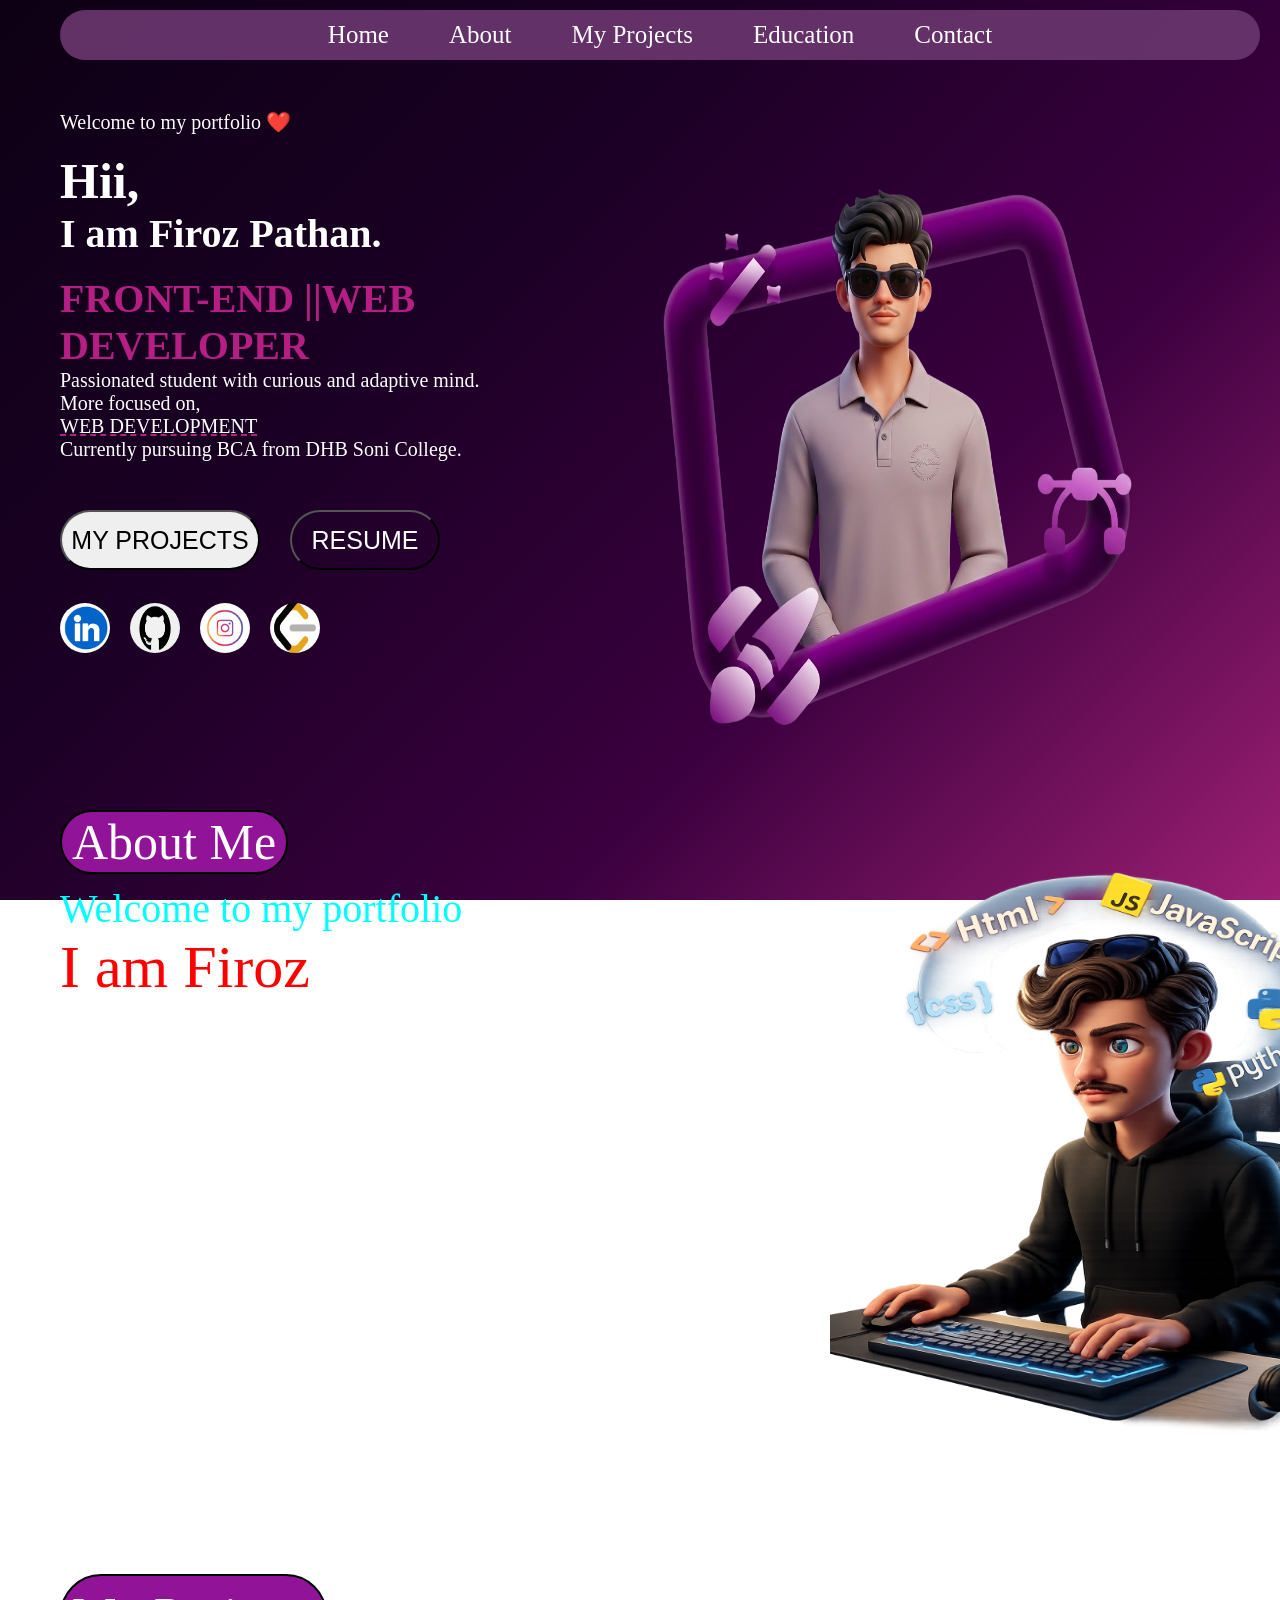
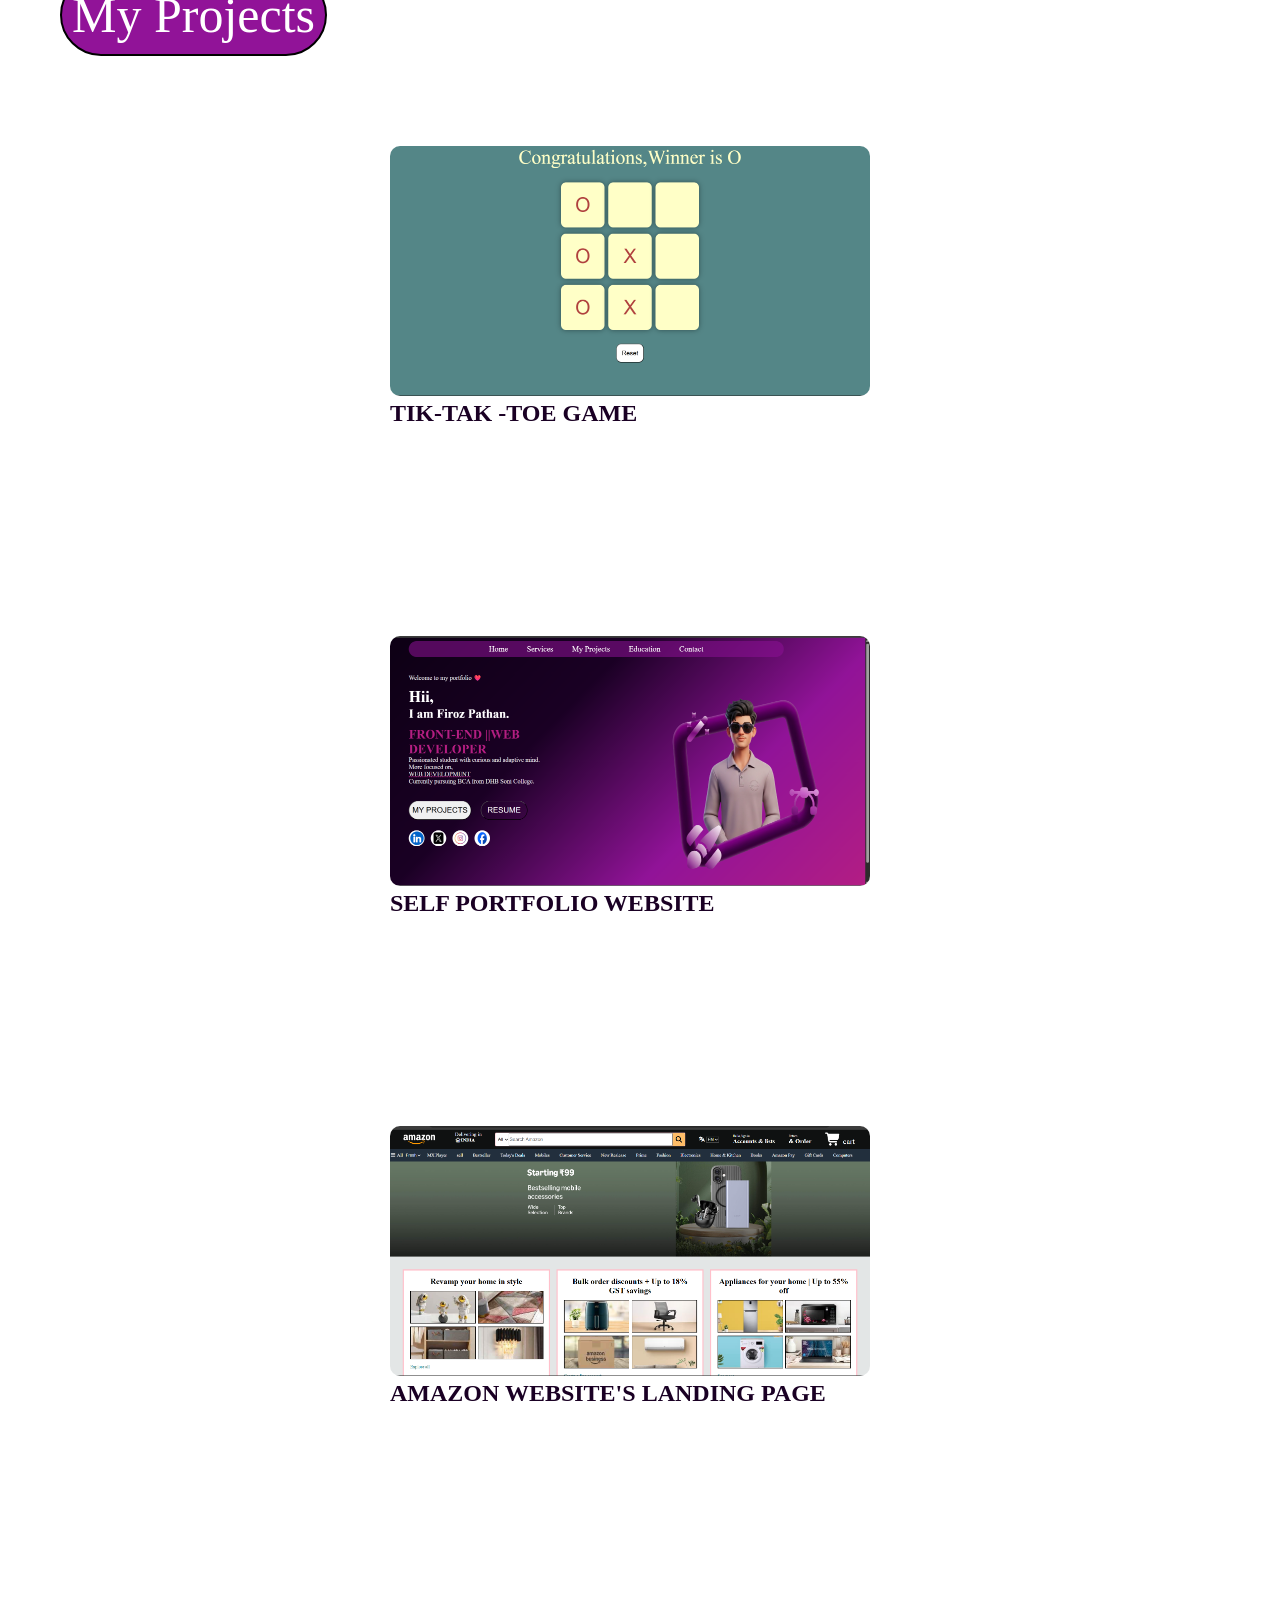
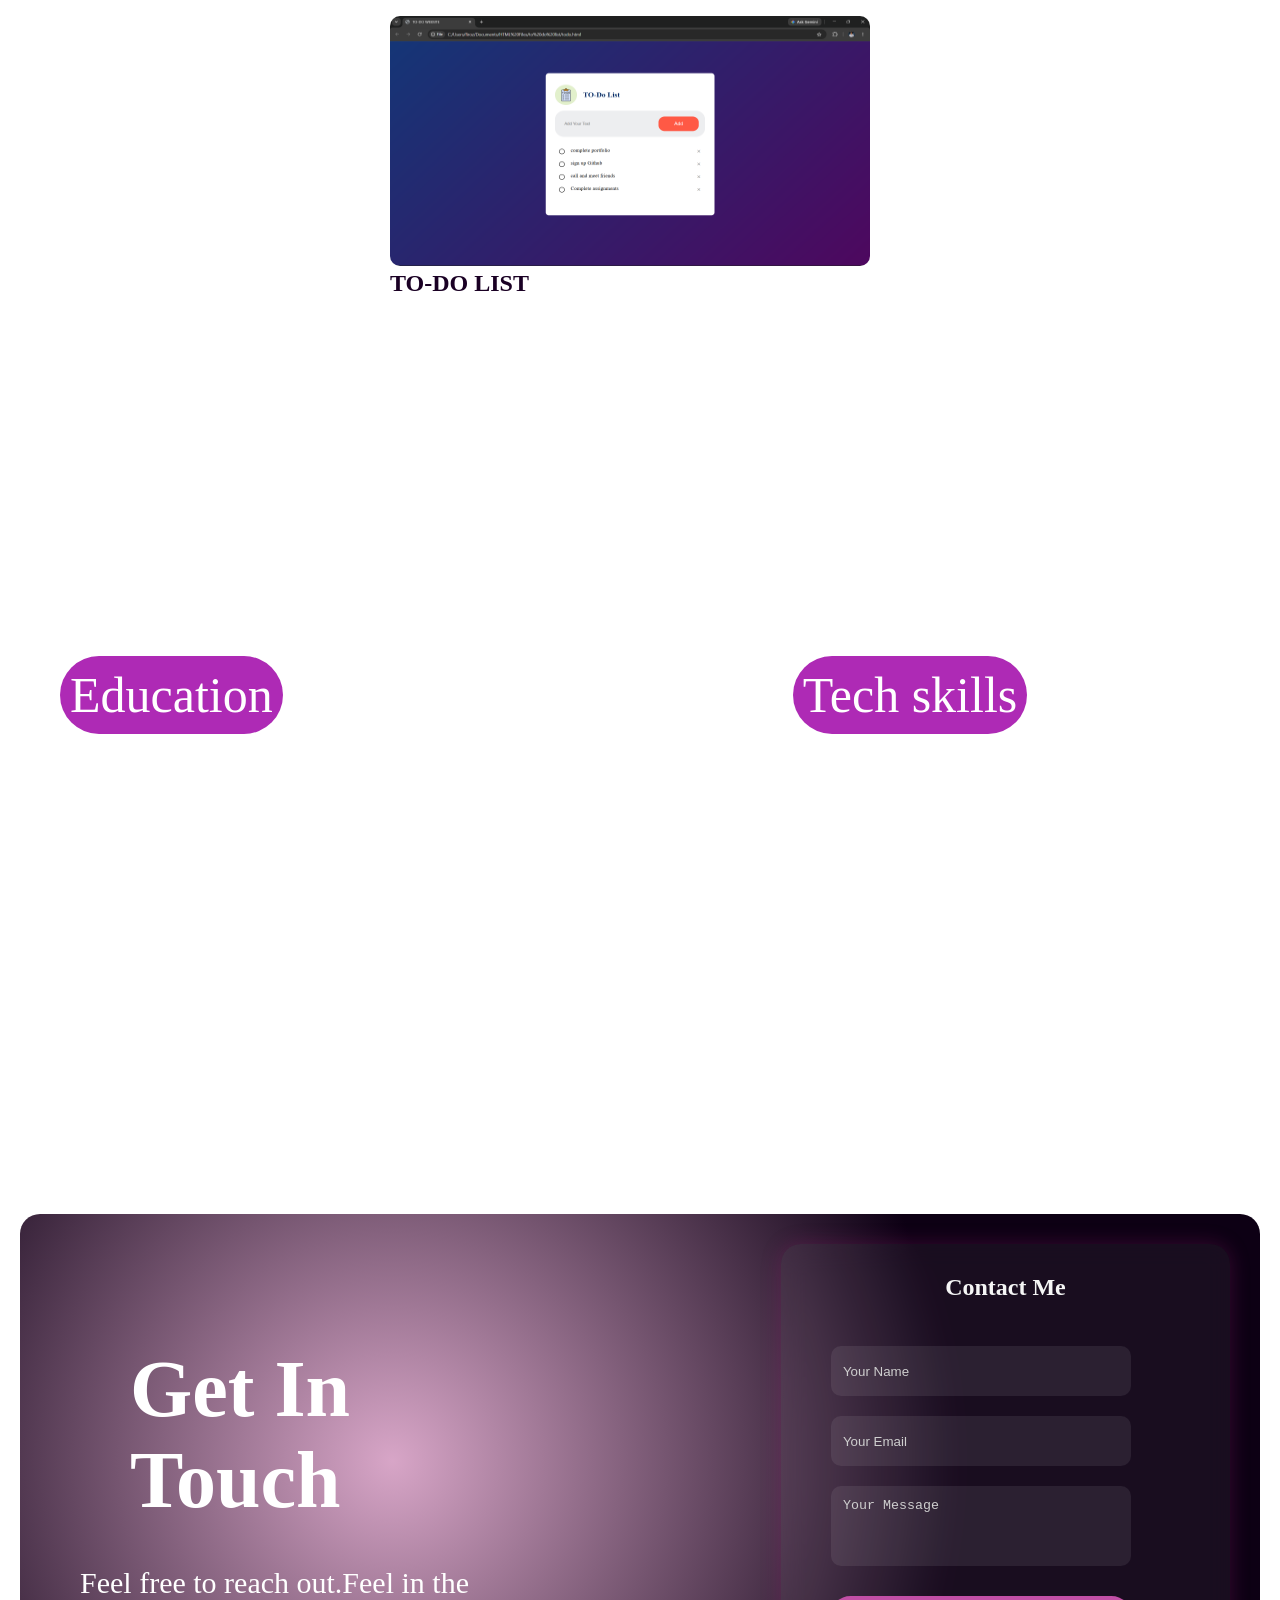
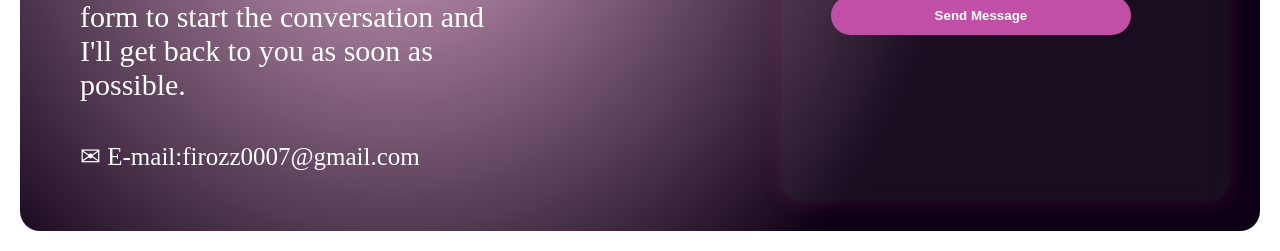
==== portfolio.html @ 84d95a0b "fixed" ====
<!DOCTYPE html>
<html lang="en">
<head>
    <meta charset="UTF-8">
    <meta name="viewport" content="width=device-width, initial-scale=1.0">
    <title>Portfolio</title>
    <link rel="stylesheet" href="portfolio.css">
    <link rel="stylesheet" href="https://cdnjs.cloudflare.com/ajax/libs/font-awesome/4.7.0/css/font-awesome.min.css">
</head>
<body>
    <div class="home">
        <div class="left">
        <div class="navbar">
            <a href="#">Home</a>        
            <a href="#abbt">About</a>        
            <a href="#proj">My Projects</a>        
            <a href="#educate">Education</a>        
            <a href="#contacts">Contact</a>        
        </div>
        <div class="hero">
            <div class="headings">
                <p>Welcome to my portfolio ❤️</p><br>
                <h1>Hii,</h1><h2>I am Firoz Pathan.</h2><br>
                <p id="skill">FRONT-END ||WEB DEVELOPER</p>
                <p>Passionated student with curious and adaptive mind.</p>
                <p>More focused on, </p>
                <p id="skills">WEB DEVELOPMENT</p>
                <p>Currently pursuing BCA from DHB Soni College.</p>
            </div>
            <div class="links">
            <a href="#proj"><button> MY PROJECTS</button></a>
           <a href="Resume.pdf" target="_blank"><button id="butt">RESUME</button></a>
            <a href="https://linkedin.com/in/firoz0007"><img src="download (1).png" ></a>
            <a href="https://github.com/firozz07"><img src="download git.png" ></a>
            <a href="https://www.instagram.com/firozz_07"><img src="download (3).png" ></a>
            <a href=""><img src="download leet.png"></a>
            </div>
        </div>
    </div>
    <div class="right">
        <img src="firo-Photoroom.png" alt="">
    </div>
    </div>
    <!-- about section -->
     <div class="about">
        <div class="left2">
            <div class="aboutdata">
                <h1 id="abbt">About Me </h1><br>
                <p style="font-size: 40px; color: aqua;">Welcome to my portfolio</p> 
                <p style="color: red; font-size: 60px; margin-top: 18px; margin-bottom: 18px;"> I am  Firoz</p>
                <p>A passionate quick learner and quick adaptive student</p>
                <p>I am currently in the first year of BCA from DHB Soni college</p>
                <p>I am currently 18 year old</p>
                <p>i love to create things with some exciting new skills</p>
                <p>I am quick adaptive and fast learner of new things</p>
                <p>I love to create featuristic webpages</p><br>
                
            </div>

        </div>
        <div class="right2">
            <img src="file_00000000acdc71fa95f525e08445d958.png" alt="">
        </div>
     </div>
     <!-- my projects section -->
      <h1 id="proj">My Projects</h1>
      <div class="myproject">
        <div class="project-card"> 
            <img src="Screenshot (43).png" alt="">
            <h2> TIK-TAK -TOE GAME</h2><br>
            <p>tik tak toe game MULTIPLAYER with RESET button</p>
            <p>Used HTML,CSS & Javascript (DOM , EVENT LISTENERS , ARROW FUNCTIONS )</p>
            <ul>
                <li> <a href="">Live Demo (Click)</a></li>
                <li>Source Code :<a href="https://github.com/firozz07/Tic-Tac-Toe-Game.git"> GitHub</a></li>
            </ul>
            
        </div>
        <div class="project-card">
            <img src="Screenshot (42).png" alt="">
            <h2> SELF PORTFOLIO WEBSITE</h2><br>
            <p>Self portfolio with five SECTIONS and IMAGES with LINKS</p>
            <p>Used HTML,CSS & Javascript (DOM , EVENT LISTENERS , ARROW FUNCTIONS )</p>
            <ul>
                <li> <a href="">Live Demo (Click)</a></li>
                <li> Source Code:<a href="https://github.com/firozz07/Self-portfolio.git">GitHub</a></li>
            </ul>

        </div>
        <div class="project-card">
            <img src="Screenshot (44).png" alt="">
            <h2> AMAZON WEBSITE'S LANDING PAGE</h2><br>
            <p>Amazon website's landing page clone almost similar.</p>
            <p>Used HTML & CSS (images , grid , flexbox , hover effects) </p><br>
            <ul>
                <li> <a href="">Live Demo (Click)</a></li>
                <li> <a href="">Source Code  (Click)</a></li>
            </ul>

        </div>
        <div class="project-card">
             <img src="Screenshot (53).png" alt="">
            <h2>TO-DO LIST</h2><br>
            <p>To-Do List Webpage</p>
            <p>Used HTML,CSS & Javascript (DOM , EVENT LISTENERS and Pseudo Elements)</p>
            <ul>
                <li> <a href="">Live Demo (Click)</a></li>
                <li> <a href="">Source Code  (Click)</a></li>
            </ul>

        </div>
      </div>
      <!-- education section -->
       <div class="heads">
              <h1 class="educate">Education</h1>
              <h1 class="educate" id="firoz">Tech skills</h1>
              </div>

       <div class="eduskill">
      <div class="education">
        <ul>
            <li>SSC(10th) : 91%</li>
            <li>HSC(12th) :76%</li>
            <li>BCA(1st Year) :93.18%</li>
            <li>CGPA : 10</li>
        </ul>
      </div>
      <div class="tech_skill">
        <ul id="language">
            <h1>Languages : </h1>
            <li>PYTHON</li>
            <li>C Programming</li>
            <li>Java</li>
            <h1>Tools : </h1>
            <li>Git</li>
            <li>GitHub</li>
            <li>VS Code</li>
        </ul>
         
         <ul id="front">
           <h1>Front-End Skills : </h1>
            <li> HTML</li>
            <li>CSS</li>
            <li>JavaScript</li>
            <li>React (learning)</li>
            <li>Jquery</li>
            <li>Bootstrap</li><br>
            
        </ul>

      </div>
      </div>

    <!-- contact section -->
     <div class="contact-section" id="contacts">
        <div class="left-text">
            <h1 class="touch">Get In Touch</h1>
            <p>Feel free to reach out.Feel in the form to start the conversation and I'll get back to you as soon as possible.</p>
            <div class="mail-info">
                <p>&#9993;  E-mail:firozz0007@gmail.com</p>
            </div>


        </div>
        <div class="form">
        
    <h2>Contact Me</h2>
<!-- <form action="https://api.web3forms.com/submit" method="POST">

  <input type="hidden" name="access_key" value="YOUR_ACCESS_KEY">

  <input type="text" name="name" placeholder="Your Name" required>

  <input type="email" name="email" placeholder="Your Email" required>

  <textarea name="message" placeholder="Your Message" required></textarea>

  <button type="submit">Send Message</button>

</form> -->
<form action="https://api.web3forms.com/submit" method="POST">
     <input type="hidden" name="access_key" value="9e224eb9-e331-41a2-b918-42c652469804">

    <input type="text" name="name" placeholder="Your Name" required>
    <input type="email" name="email" placeholder="Your Email" required>
    <textarea name="message" placeholder="Your Message" required></textarea> 

     <button type="submit">Send Message</button>
     </form>
    </div>
     </div>
     
</body>
</html>
---- portfolio.css ----
*{
    margin: 0;
    padding: 0px;
    box-sizing: border-box;
}
html{
    scroll-behavior: smooth;
}
body{
    min-height:100vh ;
    background: linear-gradient(
        135deg,
        #0D0014,
        #1A0024,
        #3B003F,
        #9C1F73
    );
    background-attachment: fixed;
    margin: 20px;
}
.home{
    margin: 40px;
    display: flex;
}
.navbar{
    height: 50px;
    width: 1200px;
    border-radius: 50px;
    background-color: #67336bf5;
    font-size: 25px;
    color: white;
    display: flex;
    justify-content: center;
    align-items: center;
    position: fixed;
    top: 10px;
    z-index: 1000;
    backdrop-filter: blur(10px);
}
.navbar a{
    margin: 30px;
    color: white;
    font-size: 25px;
    text-decoration: none;
    transition: 1s;
}
.hero{
    margin-top: 70px;
}
.headings{
    height: 400px;
    width: 600px;
    color: white;

}
p{
    font-size: 20px;
}
.headings h1{
    font-size: 50px;
    margin-top: 0px;
    font-weight: 900;
}
.headings h2{
    font-size: 40px;
    font-weight: 900;
}
#skill{
    font-weight: 800;
    margin-top: 0;
    color: #b51e82;
    font-size: 40px;
}
#skills{
    text-decoration: dashed underline;
    text-decoration-color:#b51e82;
}
.links{
    margin-top: 0px;
    height: 150px;
    width: 450px;
    display: flex;
    flex-wrap: wrap;
}
.links button{
    height: 60px;
    width: 200px;
    border-radius: 50px;
    margin-right: 30px;
    color: black;
    font-size: 25px;
    padding: 9px;
}
#butt{
        width: 150px;
        background-color: transparent;
    color: white;

}
.links img{
    width: 50px;
    height: 50px;
    margin-right: 20px;
    border-radius: 50%;
    margin-top: 30px;
}
.right{
    align-items: center;
}
.right img{
    width: 600px;
    height: 600px;
    background-color: transparent;
    position: absolute;
    right: 100px;
    top: 150px;
}
@media(max-width:450px){
    .right img{
        width: 500px;
        position: relative;
        left: 15px;
        top: 30px;
    }
}
/* about soction */
.about{
    margin: 40px;
    margin-top: 150px;
    display: flex;
}
.aboutdata{
    width: 600px;
    color: white;
    line-height: normal;
    line-height: 40px;
}
.aboutdata h1{
    font-size: 50px;
    color: rgb(255, 255, 255);
    font-weight: 500;
    border: 2px solid black;
    border-radius: 50px;
    padding: 10px;
    display: inline-block;
    margin-bottom: 15px;
    background-color:#911398;
    font-family:Georgia;
     
}
.aboutdata ul{
    margin: 20px;
    margin-left: 30px;
    margin-top: 10px;
}
.aboutdata p{
    font-size: 28px;
}
.right2 img{
    height:600px;
    width:500px;
    position: relative;
    top: 30px;
    left: 170px;
}
@media(max-width:450px){
    .right2 img{
        width: 450px;
        position: relative;
        left: 15px;
        top: 0;
    }
}
/* my project */
#proj{
    font-size: 50px;
    color: rgb(255, 255, 255);
    font-weight: 500;
    border: 2px solid black;
    border-radius: 50px;
    padding: 10px;
    display: inline-block;
    margin-bottom: 15px;
    background-color:#911398;
    font-family:Georgia;
    margin: 40px;
    margin-top: 120px;
}
.myproject{
    display: flex;
    flex-wrap: wrap;
    flex-direction: row;
    margin-top: 20px;
    margin: 40px;
    justify-content: center;
}


.project-card{
    background: rgba(255,255,255,0.15);
    backdrop-filter: blur(10px);
    color:white;
    border-radius: 20px;
     padding: 10px; 
    height: 450px;
    width: 500px;
    margin: 40px; 
    margin-right: 60px;
    margin-top: 0;
}
.project-card img{
    height:250px;
    width: 100%;
    border-radius: 10px;
}
.project-card p{
    font-size: 18px;
}

.project-card h2{
    color: #1A0024;
}
.project-card li{
    margin-left: 20px;
    margin-top: 10px;
    font-size: 20px;
}
.project-card a{
    text-decoration: none;
    color: white;
}
@media (max-width: 450px){
    .myproject{
        display: flex;
        flex-direction: column;
        align-items: center;
        justify-content:flex-end;
    }

    .project-card{
        width: 800px;
        height: 570px;
        margin-right: 90px;
        position: relative;
        left: 60px; 
       }
       .project-card img{
        height: 370px;
       }
}

.educate{
     font-size: 50px;
    color: rgb(255, 255, 255);
    font-weight: 500;
    border: none;
    border-radius: 50px;
    padding: 10px;
    display: inline-block;
    margin-bottom: 15px;
    background-color:#ae2ab5;
    font-family:Georgia;
    margin: 40px;
    margin-top: 120px;
}
#firoz{
    margin-left: 470px;
}
.education{
    background: rgba(255,255,255,0.15);
    backdrop-filter: blur(10px);
    color:white;
    border-radius: 20px;
     padding: 10px; 
    height: 180px;
    width: 30%;
    margin: 40px; 
    margin-right: 60px;
    margin-top: 0;
}
.education li{
    margin-left: 30px;
    font-size:24px;
    line-height: 40px;
}

.eduskill{
    display: flex;
}
.heads{
    display: flex;
}

.tech{
    margin:200px;
}
.tech_skill{
    background: rgba(255,255,255,0.25);
    backdrop-filter: blur(10px);
    color:white;
    border-radius: 20px;
     padding: 10px; 
    height: 250px;
    width: 40%;
    margin: 40px; 
    margin-top: 0;
    margin-left: 260px;
}
.tech_skill ul{
    margin-left: 20px;
    font-size: 24px;
    display: inline-block;
    margin-top: 0px;
}
#front{
    margin-left: 120px;
}
.tech_skill h1{
    font-size: 28px;
    margin-left: 0;
}
.contact-section{
    background: radial-gradient(
        circle at 30% 40%,
        rgba(156, 31, 115, 0.4),
        #0D0014 60%
    );
    width: 100%;
    display: flex;
    color: white;
    padding: 30px;
    border-radius: 20px;
    margin-top: 150px;
}
.left-text{
    width: 40%;
    font-size: 30px;
}
.touch{
    margin-top: 100px;
    margin-left: 80px;
    font-size: 80px;
}
.left-text p{
    margin: 30px;
    font-size: 30px;
    margin-top: 40px;

}
.mail-info p{
    font-size: 25px;
}
.form{
    width: 450px;
    padding: 30px;
    border-radius: 20px;

    background: rgba(255,255,255,0.05);
    backdrop-filter: blur(12px);
    box-shadow: 0 0 20px rgba(156, 31, 115, 0.3);

    display: flex;
    flex-direction: column;
    gap: 15px;
    margin-left: 260px;
}

.form h2{
    color: #F5F5F5;
    text-align: center;
    margin-bottom: 10px;
}

.form input,
.form textarea{
    padding: 12px;
    border: none;
    border-radius: 10px;
    outline: none;
    height: 50px;
    background: rgba(255,255,255,0.08);
    color: #fff;
    display:flex;
    margin-top: 20px;
    margin-left: 20px;
    width: 300px;
}

.form textarea{
    height: 80px;
    resize: none;
    margin-top: 20px;
}

.form input::placeholder,
.form textarea::placeholder{
    color: #CFCFCF;
}

.form button{
    padding: 12px;
    border: none;
    border-radius: 30px;
    width: 300px;
    background: #C24FA6;
    color: white;
    font-weight: bold;
    cursor: pointer;
    margin-top: 30px;
    margin-left: 20px;
}

.form button:hover{
    background: #9C1F73;
    transition: 0.3s;
}
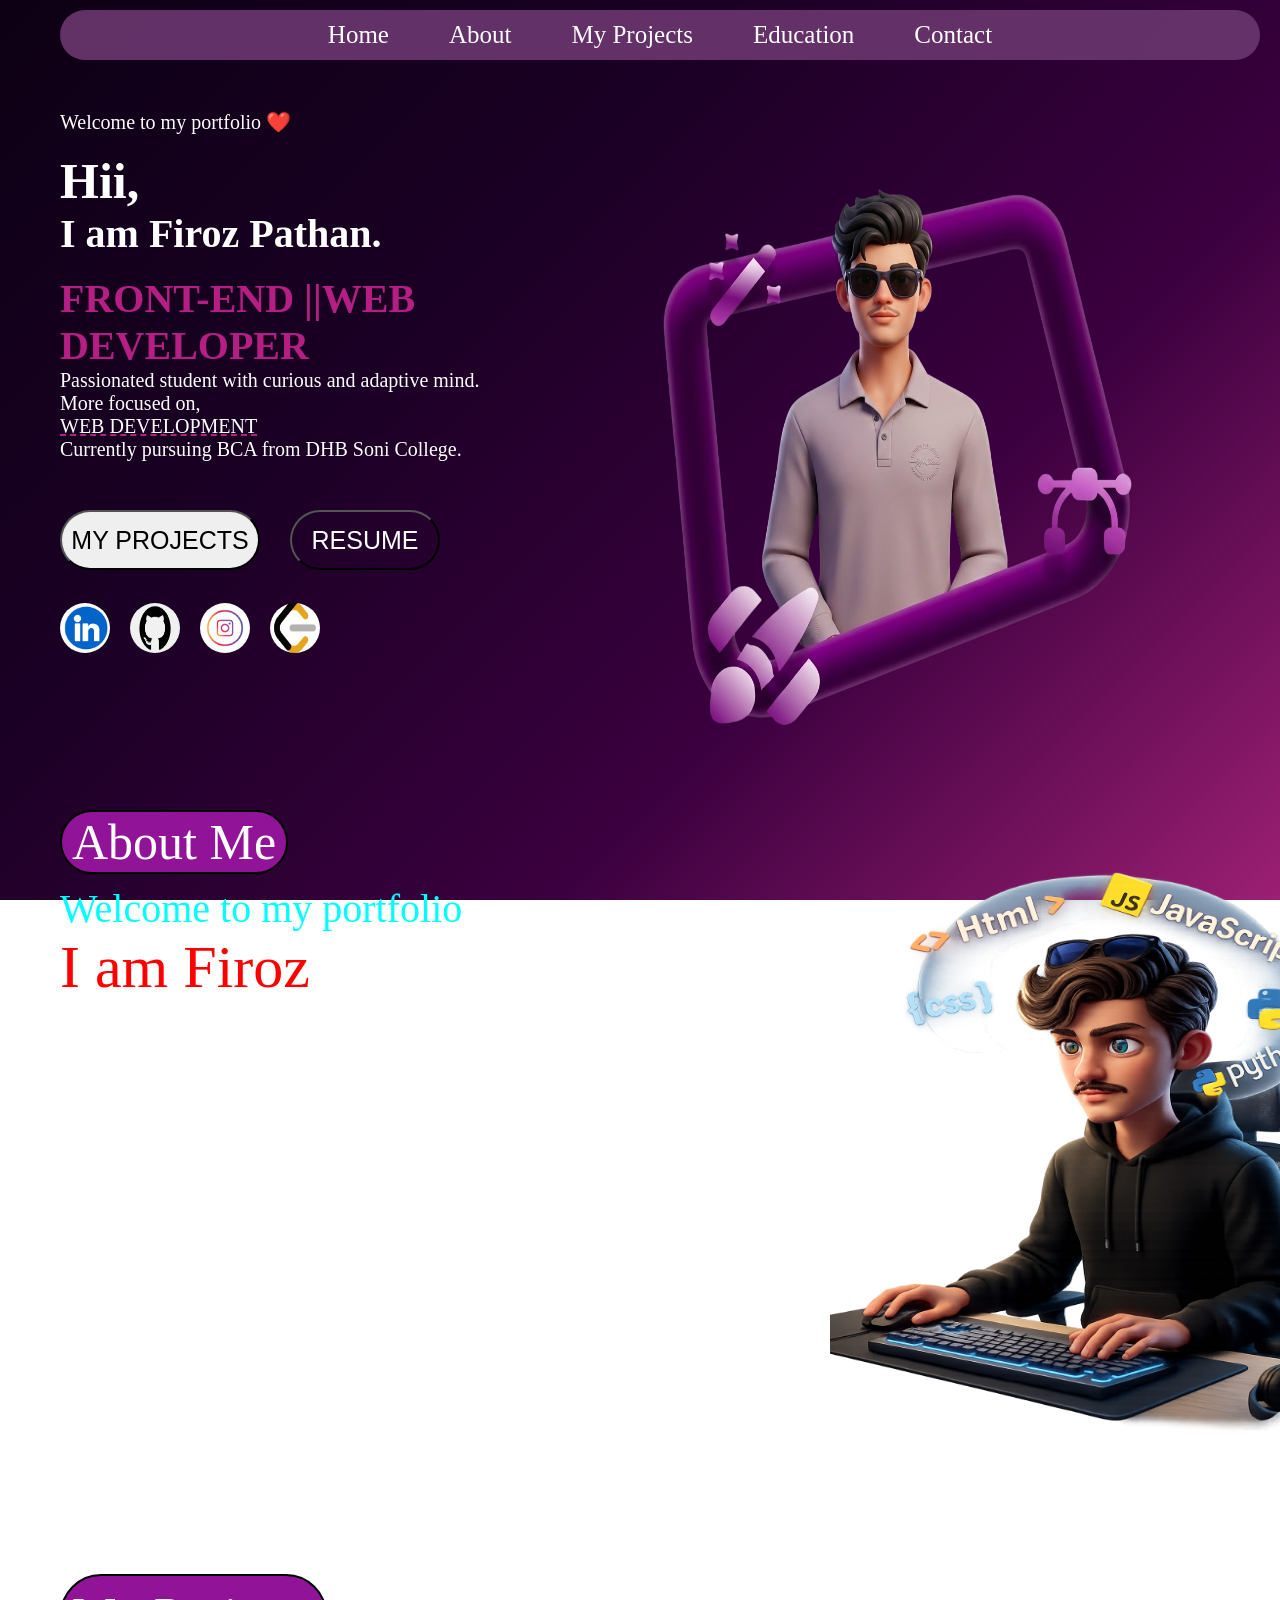
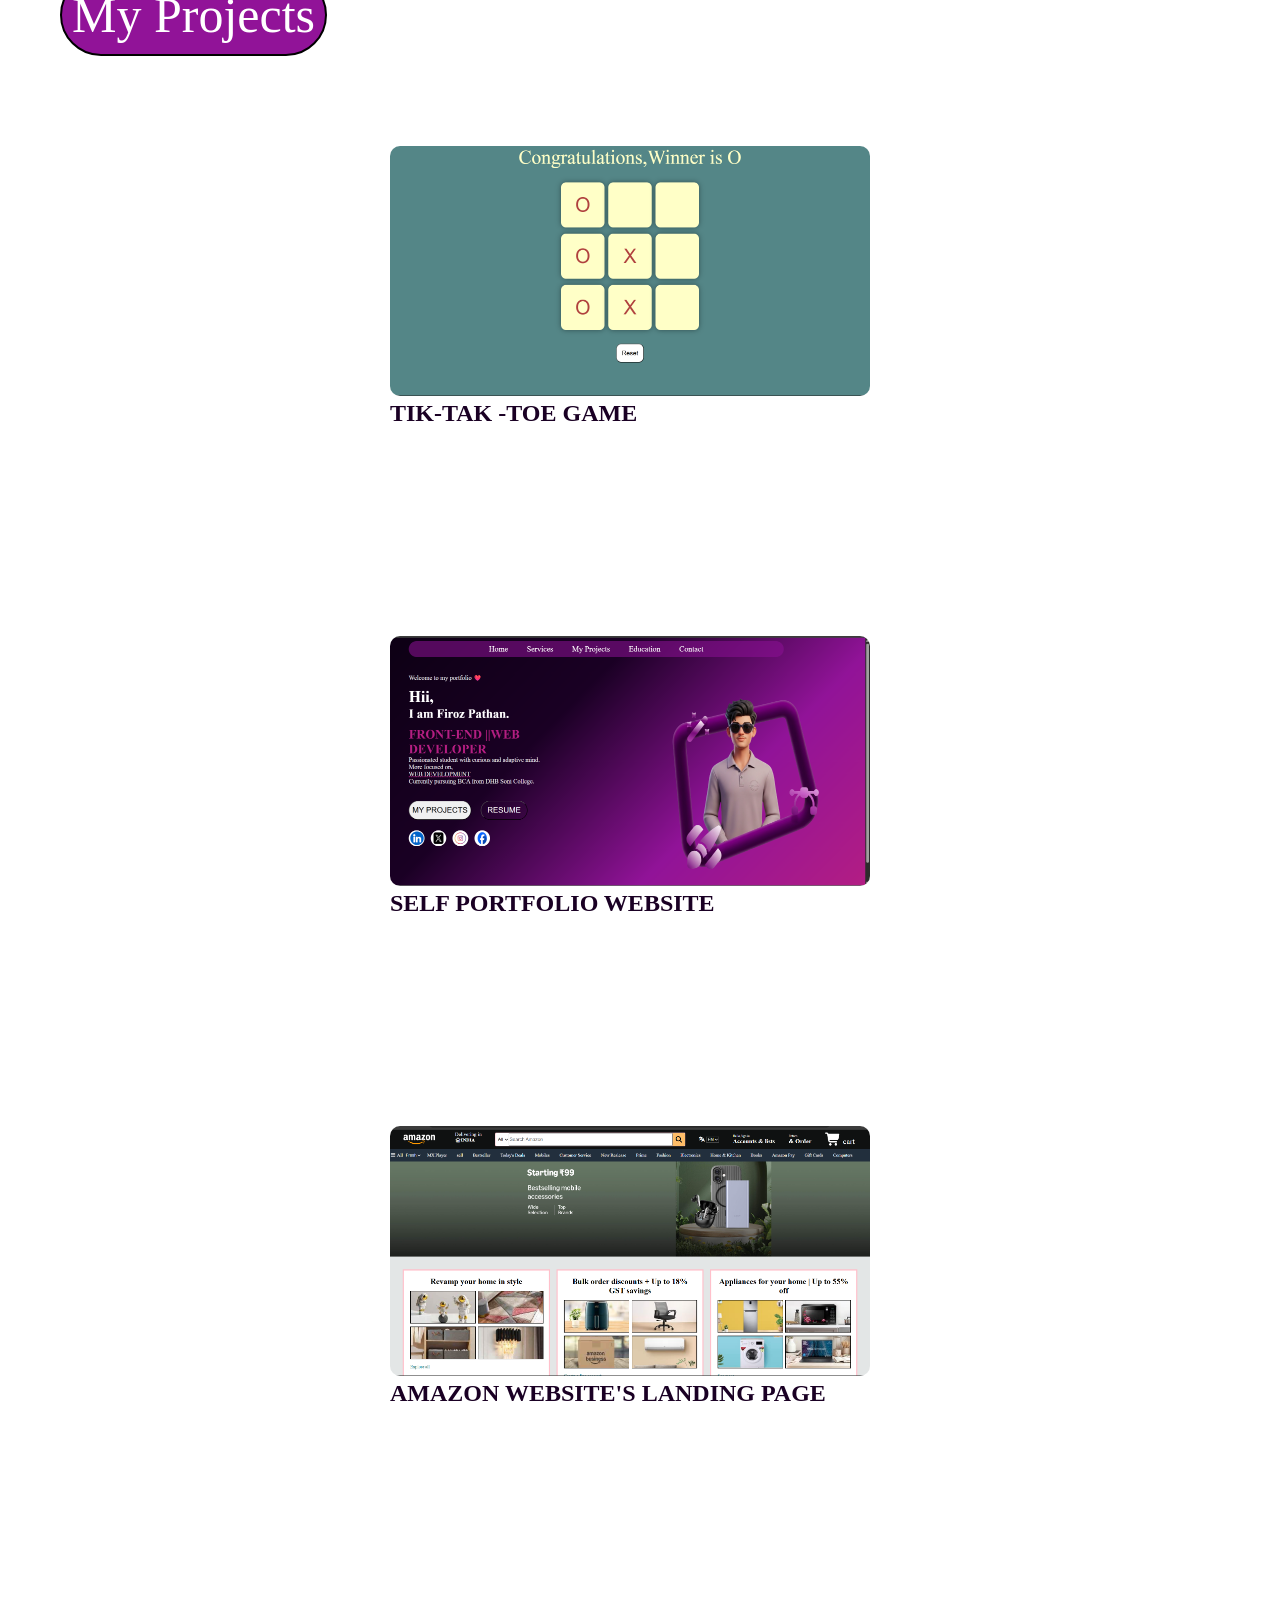
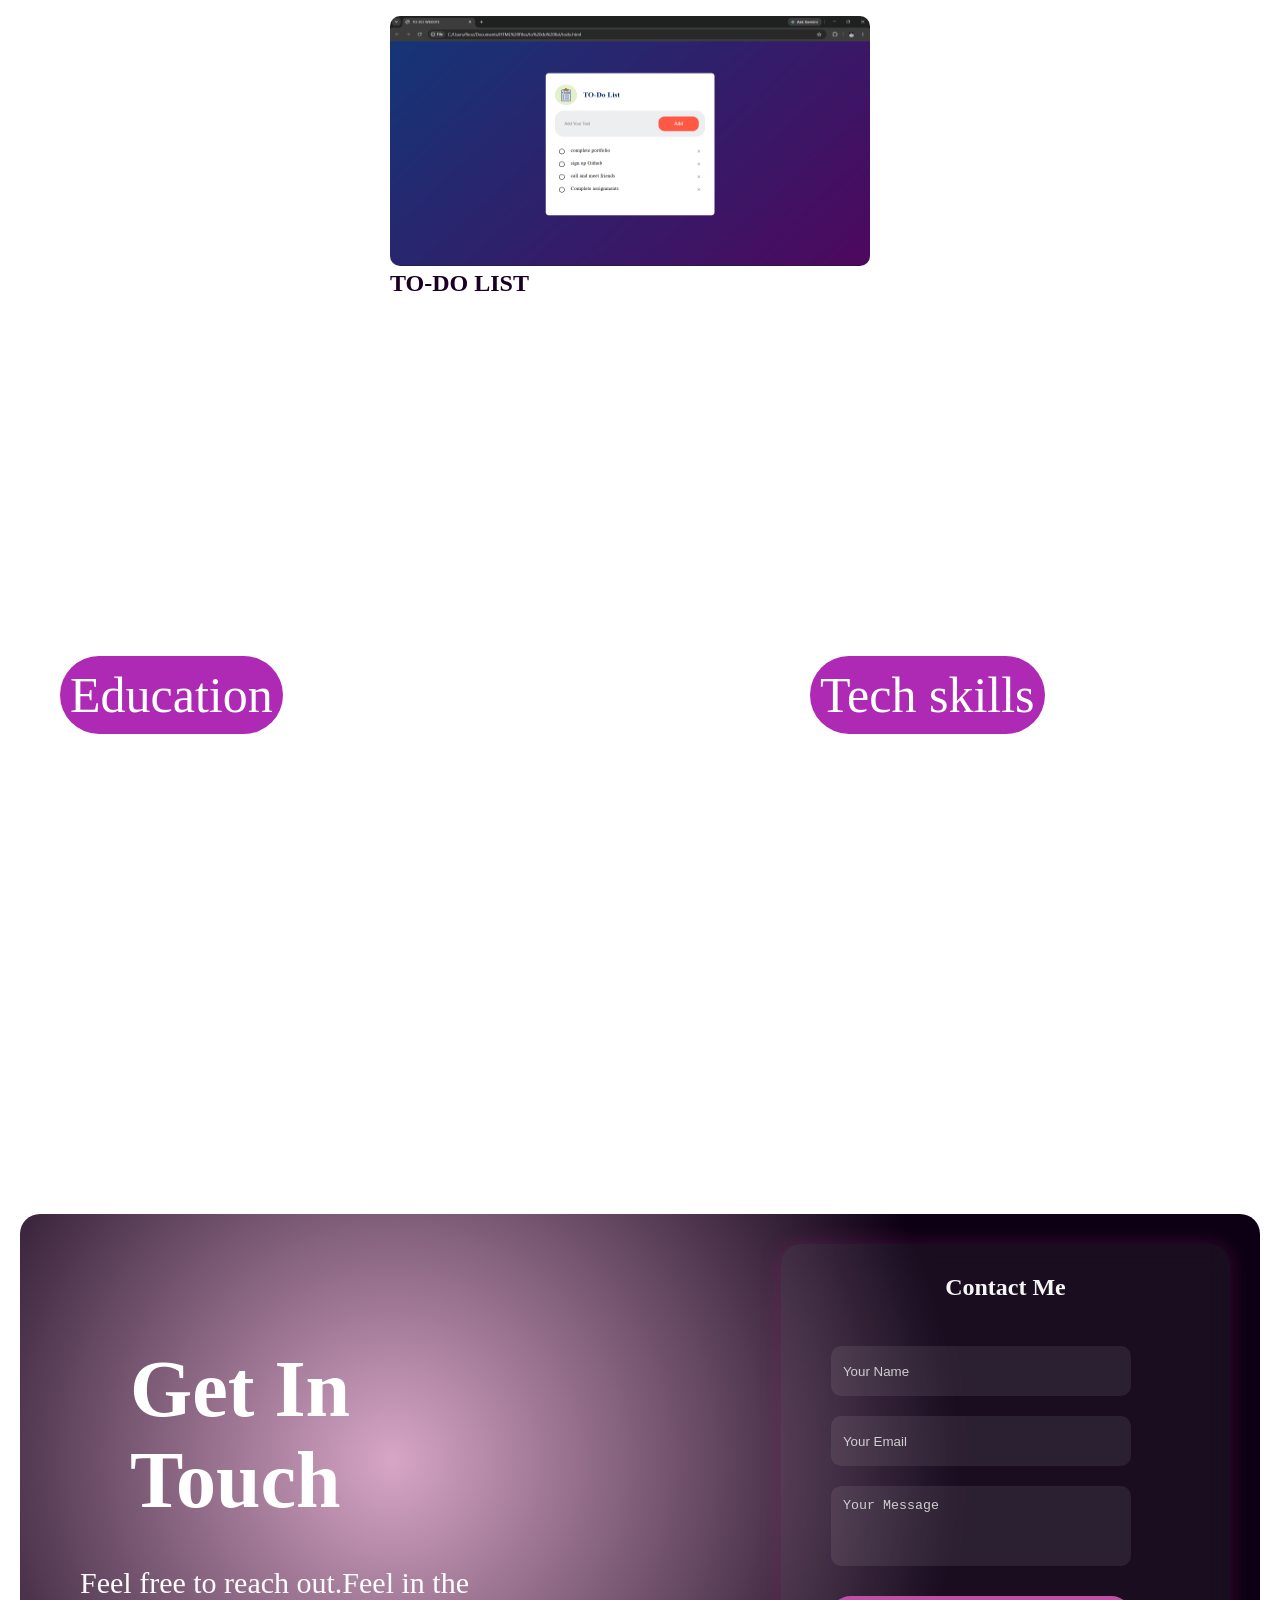
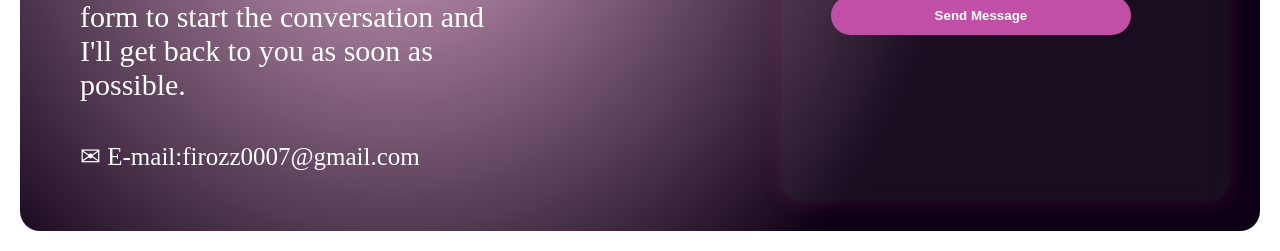
==== commit eb9ac136: "fixed the education and tech skill section" ====
--- a/portfolio.html
+++ b/portfolio.html
@@ -111,12 +111,11 @@
         </div>
       </div>
       <!-- education section -->
-       <div class="heads">
-              <h1 class="educate">Education</h1>
-              <h1 class="educate" id="firoz">Tech skills</h1>
-              </div>
+       <div class="edu_outer">
 
-       <div class="eduskill">
+           <div class="edu_left"> 
+            <h1 class="educate">Education</h1>
+        
       <div class="education">
         <ul>
             <li>SSC(10th) : 91%</li>
@@ -125,6 +124,11 @@
             <li>CGPA : 10</li>
         </ul>
       </div>
+      </div>
+
+      <div class="edu_right">
+        <h1 class="educate" id="firoz">Tech skills</h1>
+
       <div class="tech_skill">
         <ul id="language">
             <h1>Languages : </h1>
@@ -150,7 +154,8 @@
 
       </div>
       </div>
-
+      </div>
+</div>
     <!-- contact section -->
      <div class="contact-section" id="contacts">
         <div class="left-text">
--- a/portfolio.css
+++ b/portfolio.css
@@ -249,6 +249,12 @@
        }
 }
 
+.edu_outer{
+    display: flex;
+}
+.edu_right{
+    margin-left: 300px;
+}
 .educate{
      font-size: 50px;
     color: rgb(255, 255, 255);
@@ -263,9 +269,6 @@
     margin: 40px;
     margin-top: 120px;
 }
-#firoz{
-    margin-left: 470px;
-}
 .education{
     background: rgba(255,255,255,0.15);
     backdrop-filter: blur(10px);
@@ -273,7 +276,7 @@
     border-radius: 20px;
      padding: 10px; 
     height: 180px;
-    width: 30%;
+    width: 350px;
     margin: 40px; 
     margin-right: 60px;
     margin-top: 0;
@@ -301,10 +304,9 @@
     border-radius: 20px;
      padding: 10px; 
     height: 250px;
-    width: 40%;
+    width: 600px;
     margin: 40px; 
     margin-top: 0;
-    margin-left: 260px;
 }
 .tech_skill ul{
     margin-left: 20px;
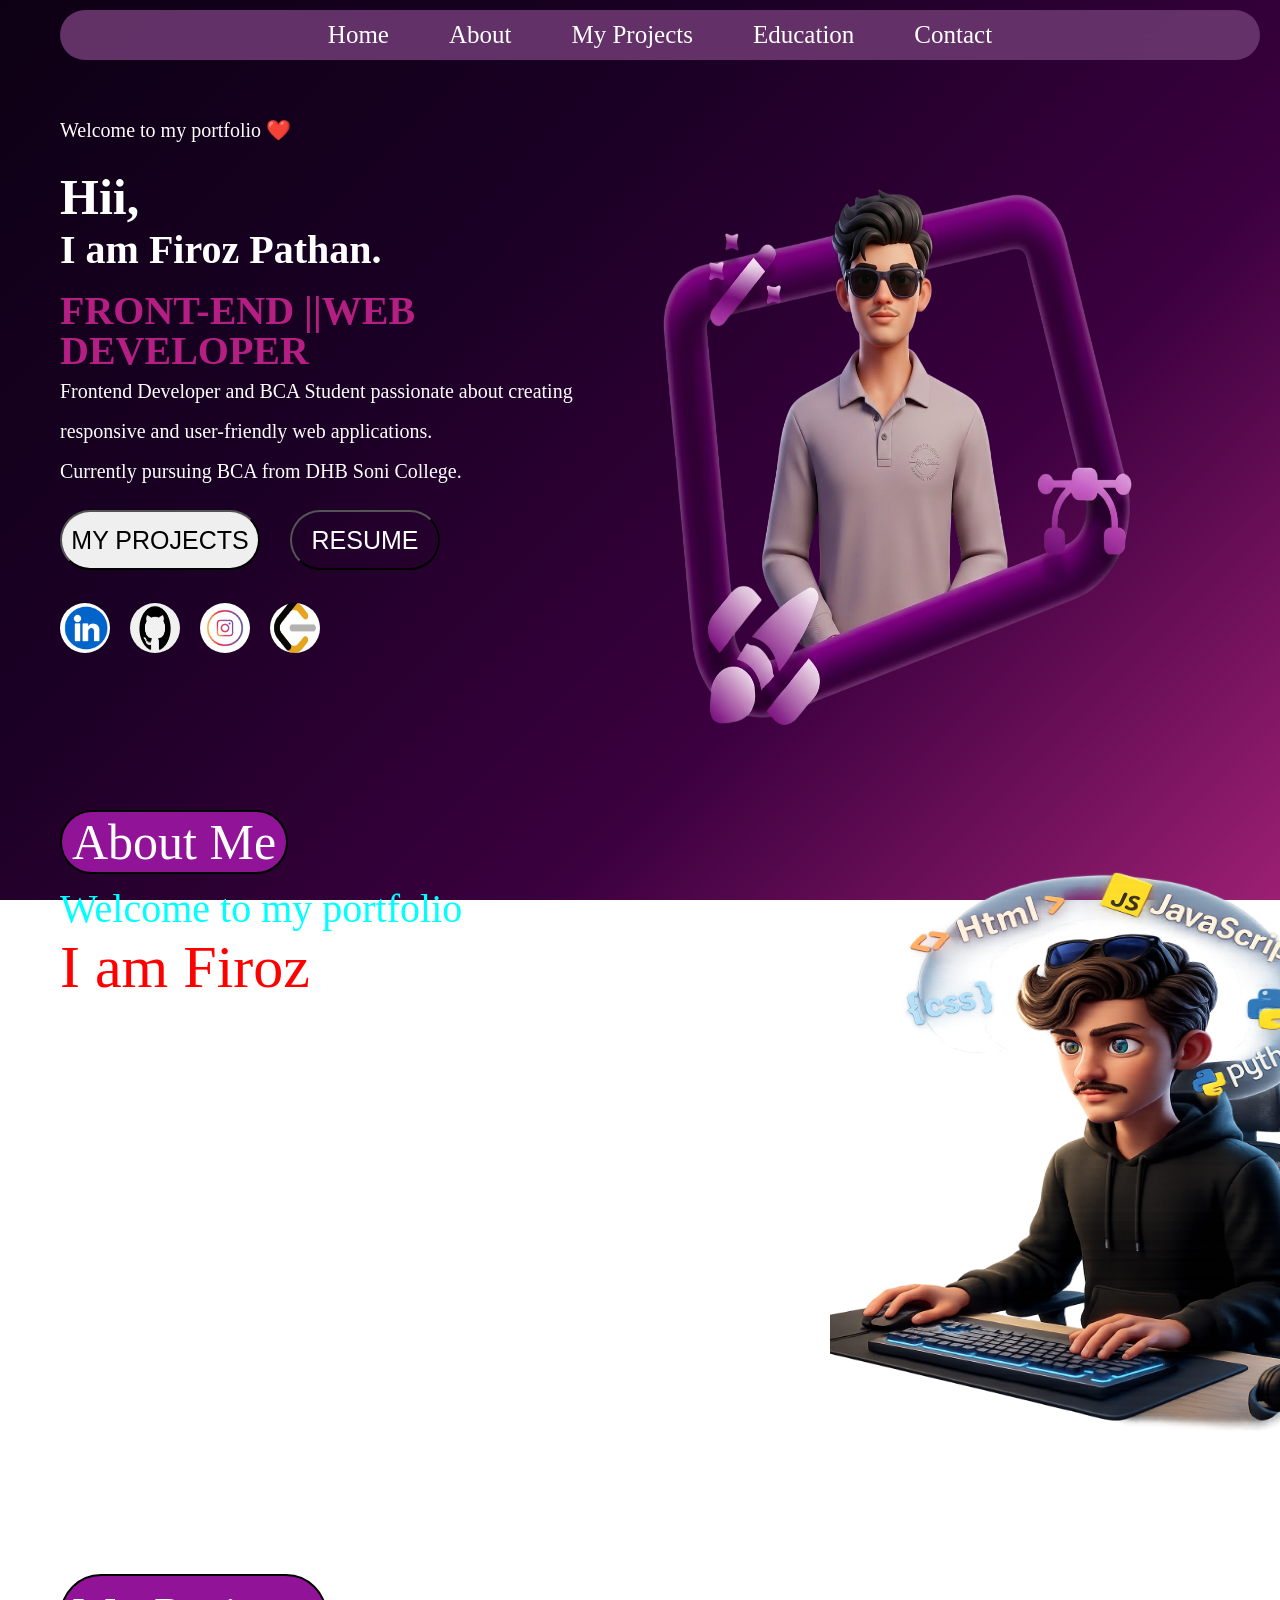
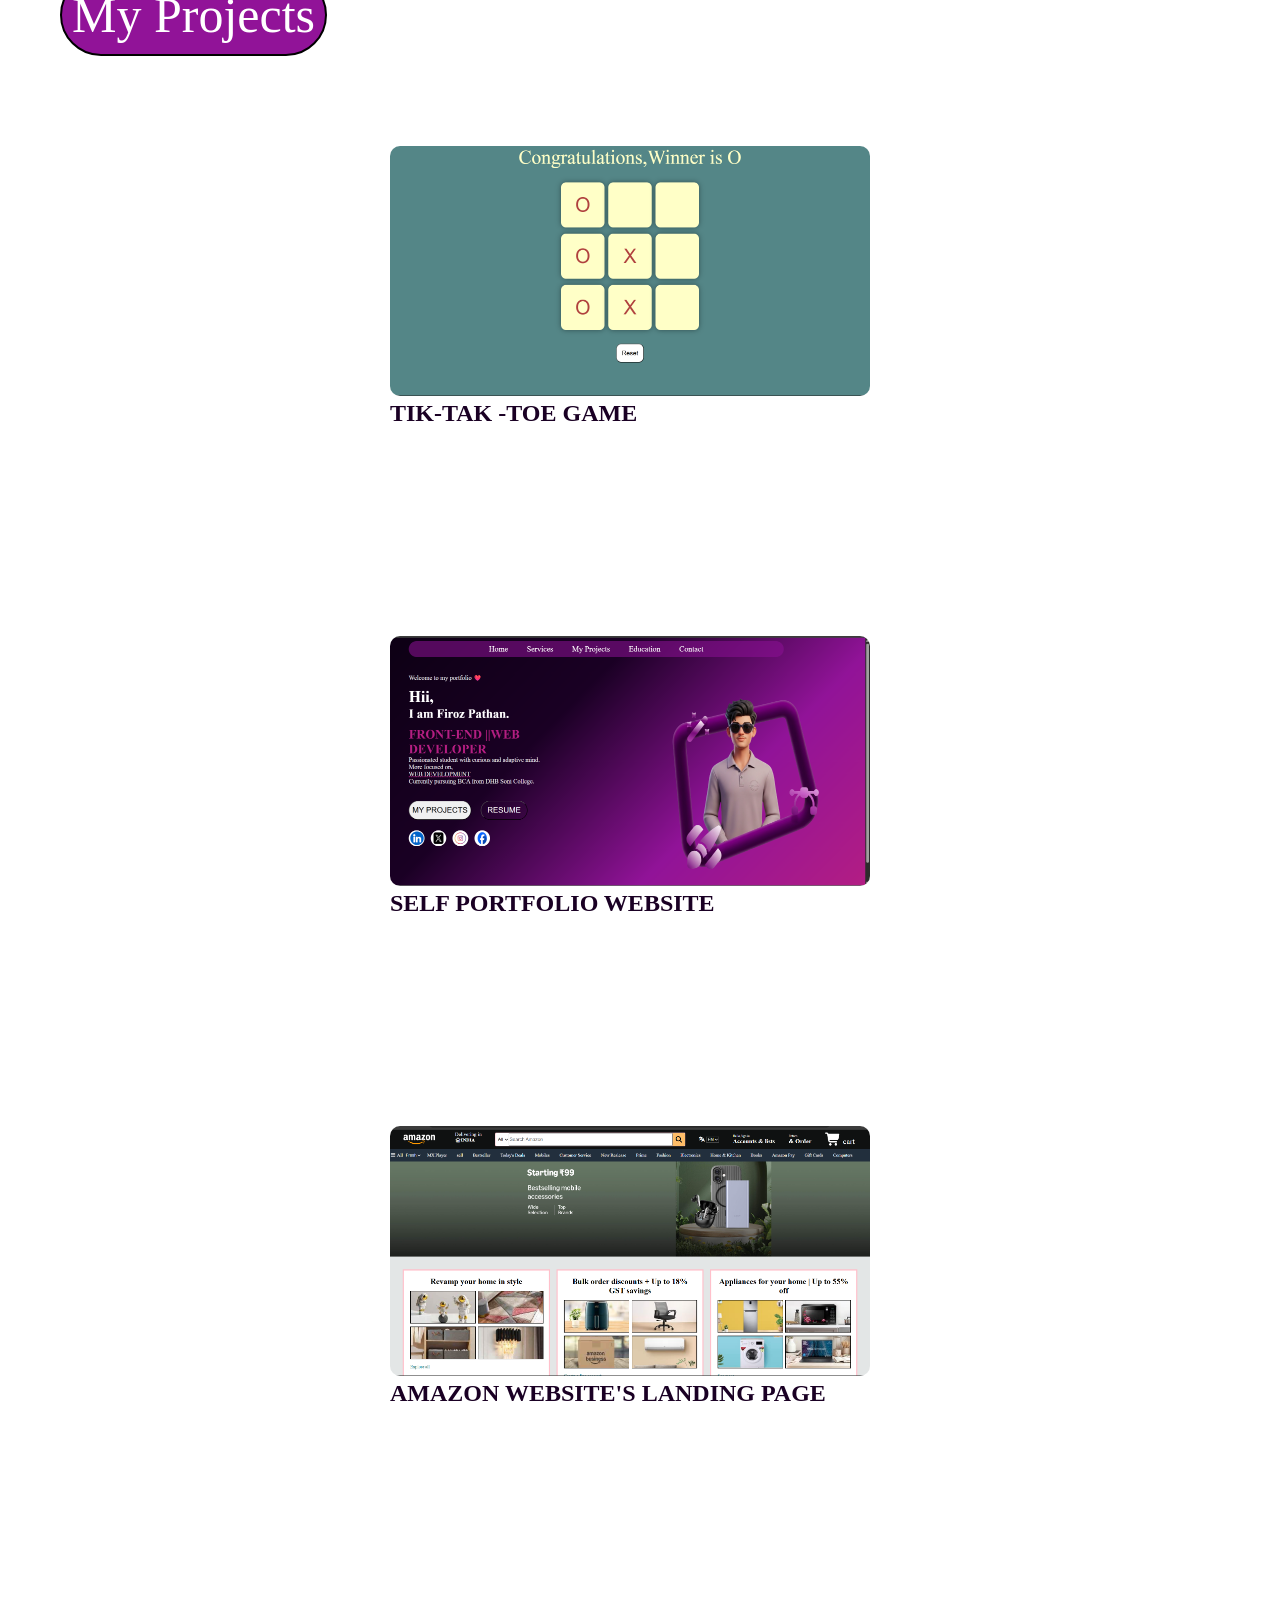
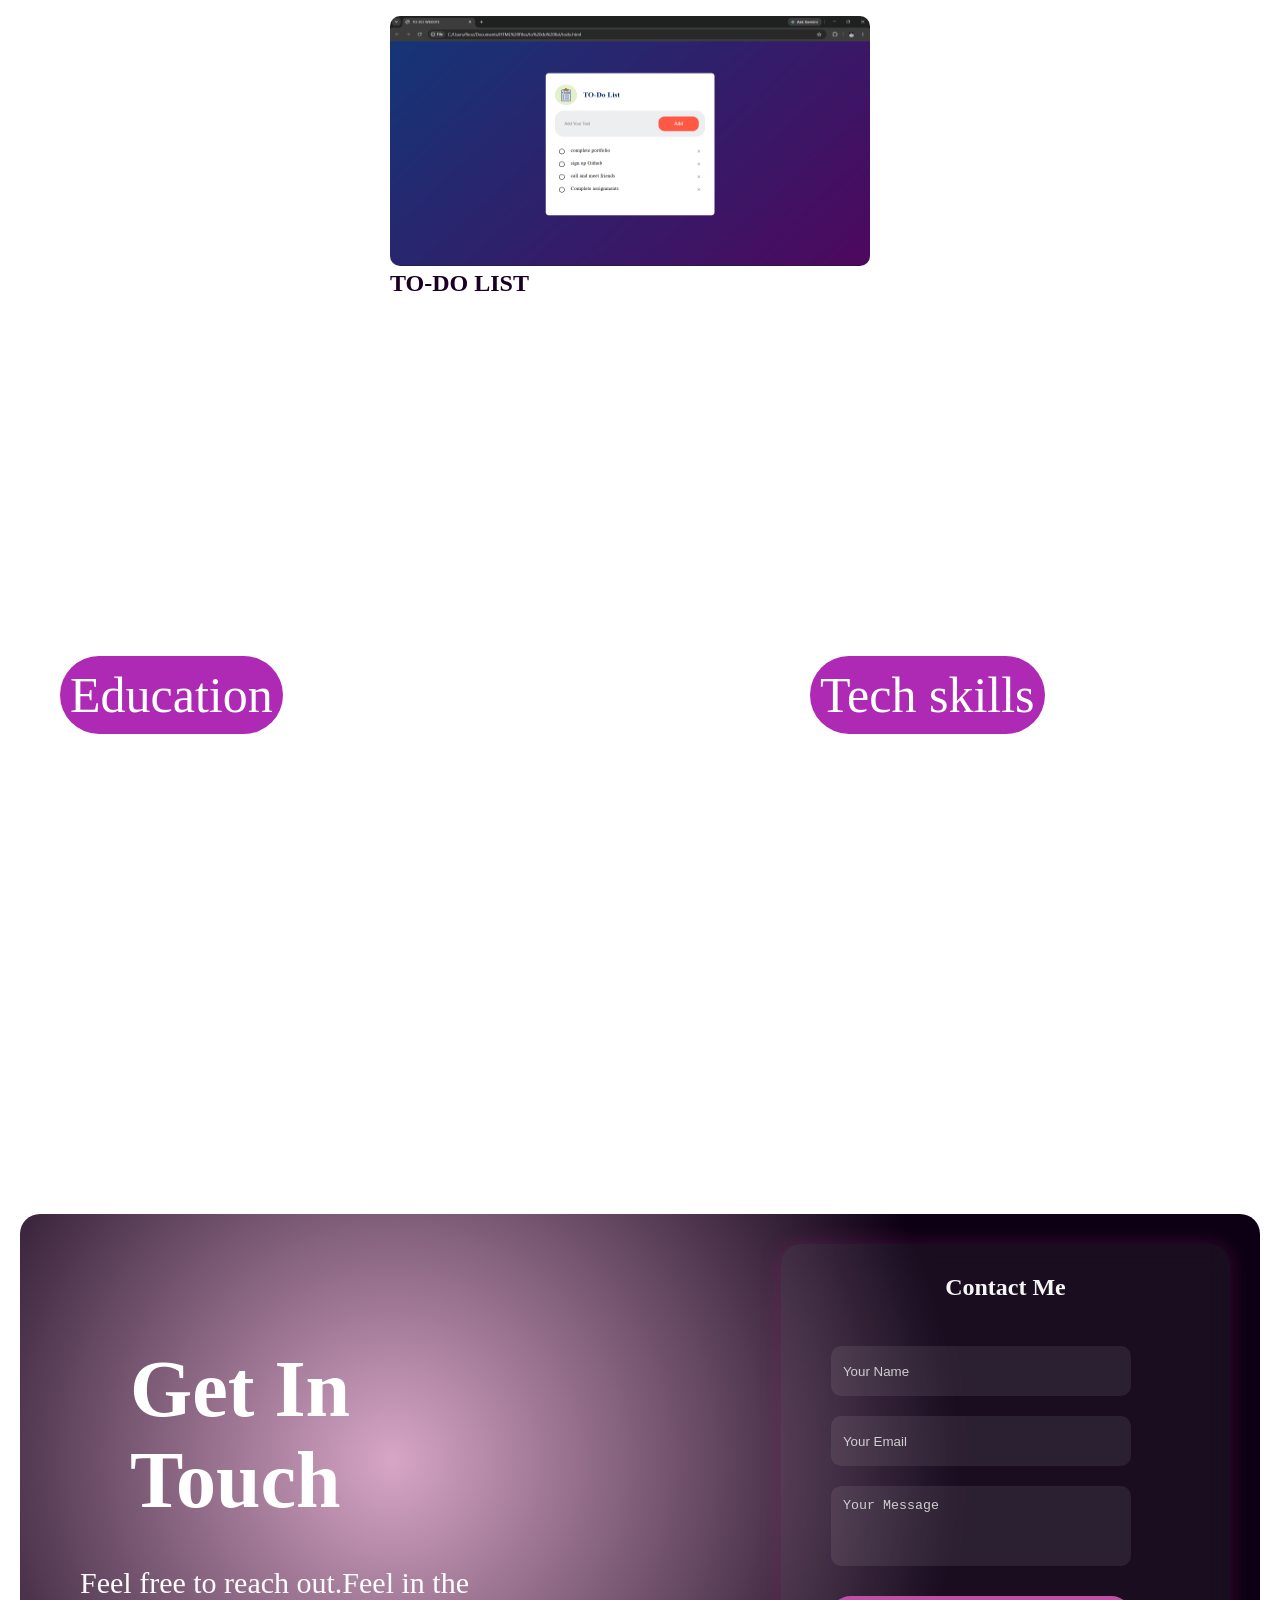
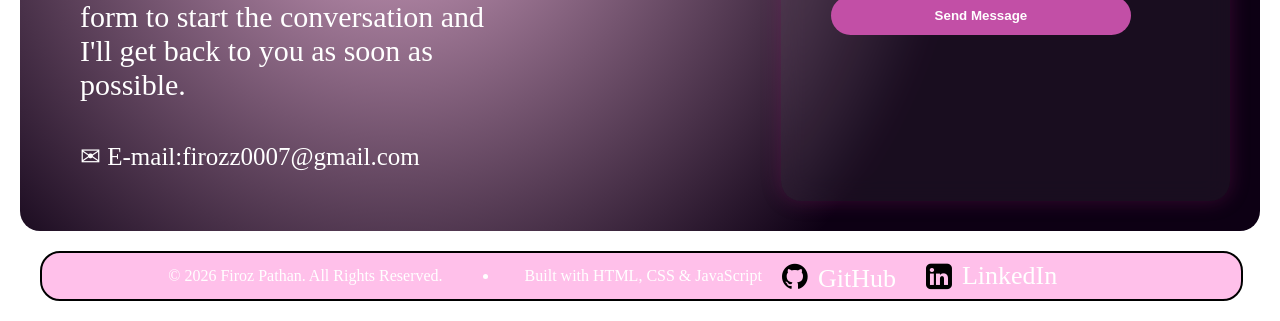
==== commit 6a5dffa0: "added footer" ====
--- a/portfolio.html
+++ b/portfolio.html
@@ -22,9 +22,7 @@
                 <p>Welcome to my portfolio ❤️</p><br>
                 <h1>Hii,</h1><h2>I am Firoz Pathan.</h2><br>
                 <p id="skill">FRONT-END ||WEB DEVELOPER</p>
-                <p>Passionated student with curious and adaptive mind.</p>
-                <p>More focused on, </p>
-                <p id="skills">WEB DEVELOPMENT</p>
+                <p>Frontend Developer and BCA Student passionate about creating responsive and user-friendly web applications.</p>
                 <p>Currently pursuing BCA from DHB Soni College.</p>
             </div>
             <div class="links">
@@ -111,7 +109,7 @@
         </div>
       </div>
       <!-- education section -->
-       <div class="edu_outer">
+       <div class="edu_outer" id="educate">
 
            <div class="edu_left"> 
             <h1 class="educate">Education</h1>
@@ -170,19 +168,6 @@
         <div class="form">
         
     <h2>Contact Me</h2>
-<!-- <form action="https://api.web3forms.com/submit" method="POST">
-
-  <input type="hidden" name="access_key" value="YOUR_ACCESS_KEY">
-
-  <input type="text" name="name" placeholder="Your Name" required>
-
-  <input type="email" name="email" placeholder="Your Email" required>
-
-  <textarea name="message" placeholder="Your Message" required></textarea>
-
-  <button type="submit">Send Message</button>
-
-</form> -->
 <form action="https://api.web3forms.com/submit" method="POST">
      <input type="hidden" name="access_key" value="9e224eb9-e331-41a2-b918-42c652469804">
 
@@ -196,4 +181,11 @@
      </div>
      
 </body>
+<footer>
+     <p>© 2026 Firoz Pathan. All Rights Reserved.</p>
+ <li> <p>Built with HTML, CSS & JavaScript</p></li>
+ <i class="fa fa-github" id="git"><a href="https://github.com/firozz07">GitHub</a></i>
+ <i class="fa fa-linkedin-square" id="linkedin"></i><a href="https://linkedin.com/in/firoz0007">LinkedIn</a>
+ <h1>&#8593; Top</h1>
+</footer>
 </html>
--- a/portfolio.css
+++ b/portfolio.css
@@ -37,6 +37,11 @@
     z-index: 1000;
     backdrop-filter: blur(10px);
 }
+@media(max-width:450px){
+    .navbar{
+        width: 990px;
+    }
+}
 .navbar a{
     margin: 30px;
     color: white;
@@ -64,6 +69,9 @@
 .headings h2{
     font-size: 40px;
     font-weight: 900;
+}
+.headings p{
+    line-height: 40px;
 }
 #skill{
     font-weight: 800;
@@ -321,6 +329,12 @@
     font-size: 28px;
     margin-left: 0;
 }
+@media(max-width:450px){
+    .edu_right{
+        margin-left: 30px;
+    }
+}
+
 .contact-section{
     background: radial-gradient(
         circle at 30% 40%,
@@ -415,4 +429,70 @@
 .form button:hover{
     background: #9C1F73;
     transition: 0.3s;
+}
+@media(max-width:450px){
+    .form{
+        margin-left: 180px;
+       width: 420px;
+       height: 650px;
+    }
+    .left-text{
+        font-size: 16px;
+        width: 400px;
+        height: 600px;
+    }
+    .contact-section{
+        width: 450px;
+    }
+}
+footer{
+    height: 50px;
+    background-color:#ff00aa3f;
+    width: 97%;
+    border-radius: 20px;
+    margin: 20px;
+    border: 2px solid black;
+    display: flex;
+    justify-content: center;
+    align-items: center;
+}
+footer p{
+    color: white;
+    display: inline-block;
+    margin: 20px;
+    font-size: 16px;
+}
+footer li{
+    color: white;
+    opacity: 1;
+    margin-left: 20px;
+}
+#git{
+    font-size: 30px;
+    
+}
+footer a{
+    color: white;
+    font-size: 26px;
+    text-decoration: none;
+    margin: 10px;
+}
+#linkedin{
+    font-size: 30px; 
+    margin-left: 20px;
+
+}
+footer h1{
+    position: relative;
+    left: 220px;
+    background-color: transparent;
+    font-size: 20px;
+    border-radius: 15px;
+    padding: 10px;
+    color: white;
+    transition: 0.3s;
+   
+}
+footer h1:hover{
+    scale: 1.4;
 }
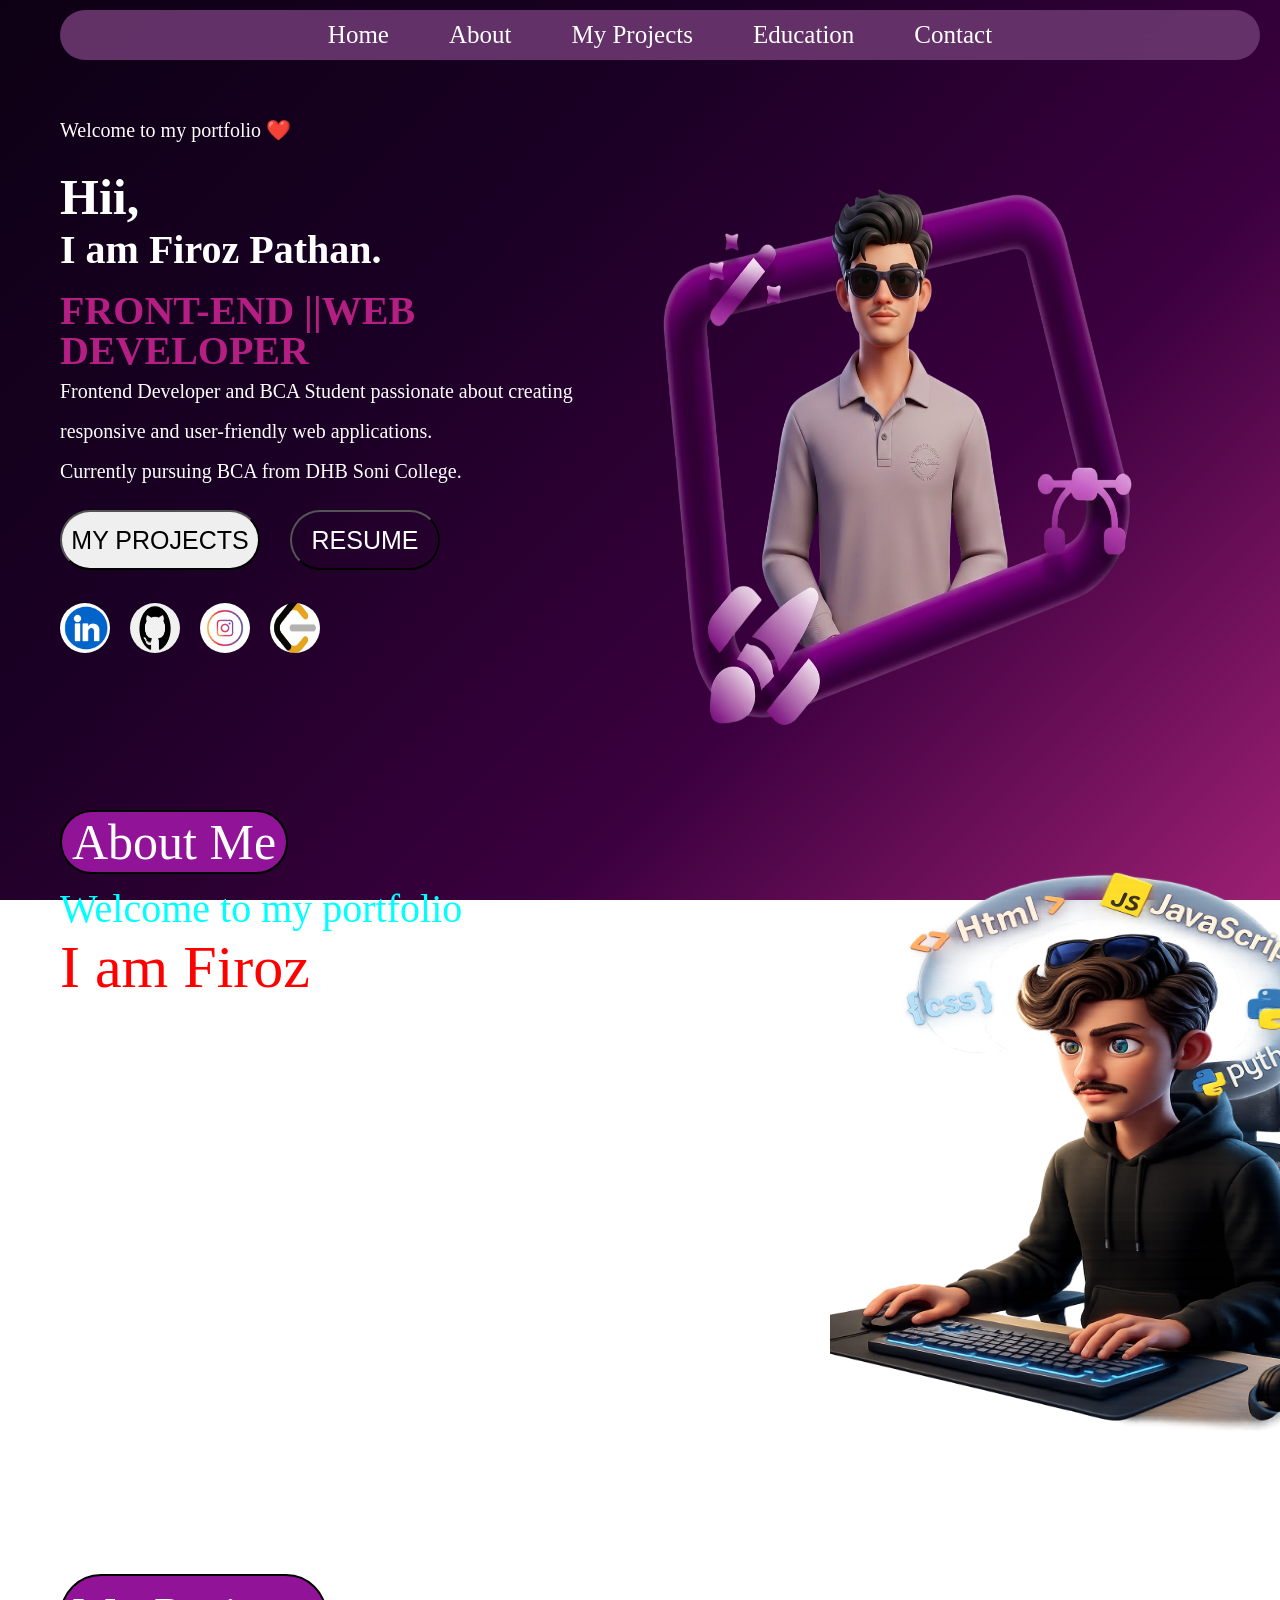
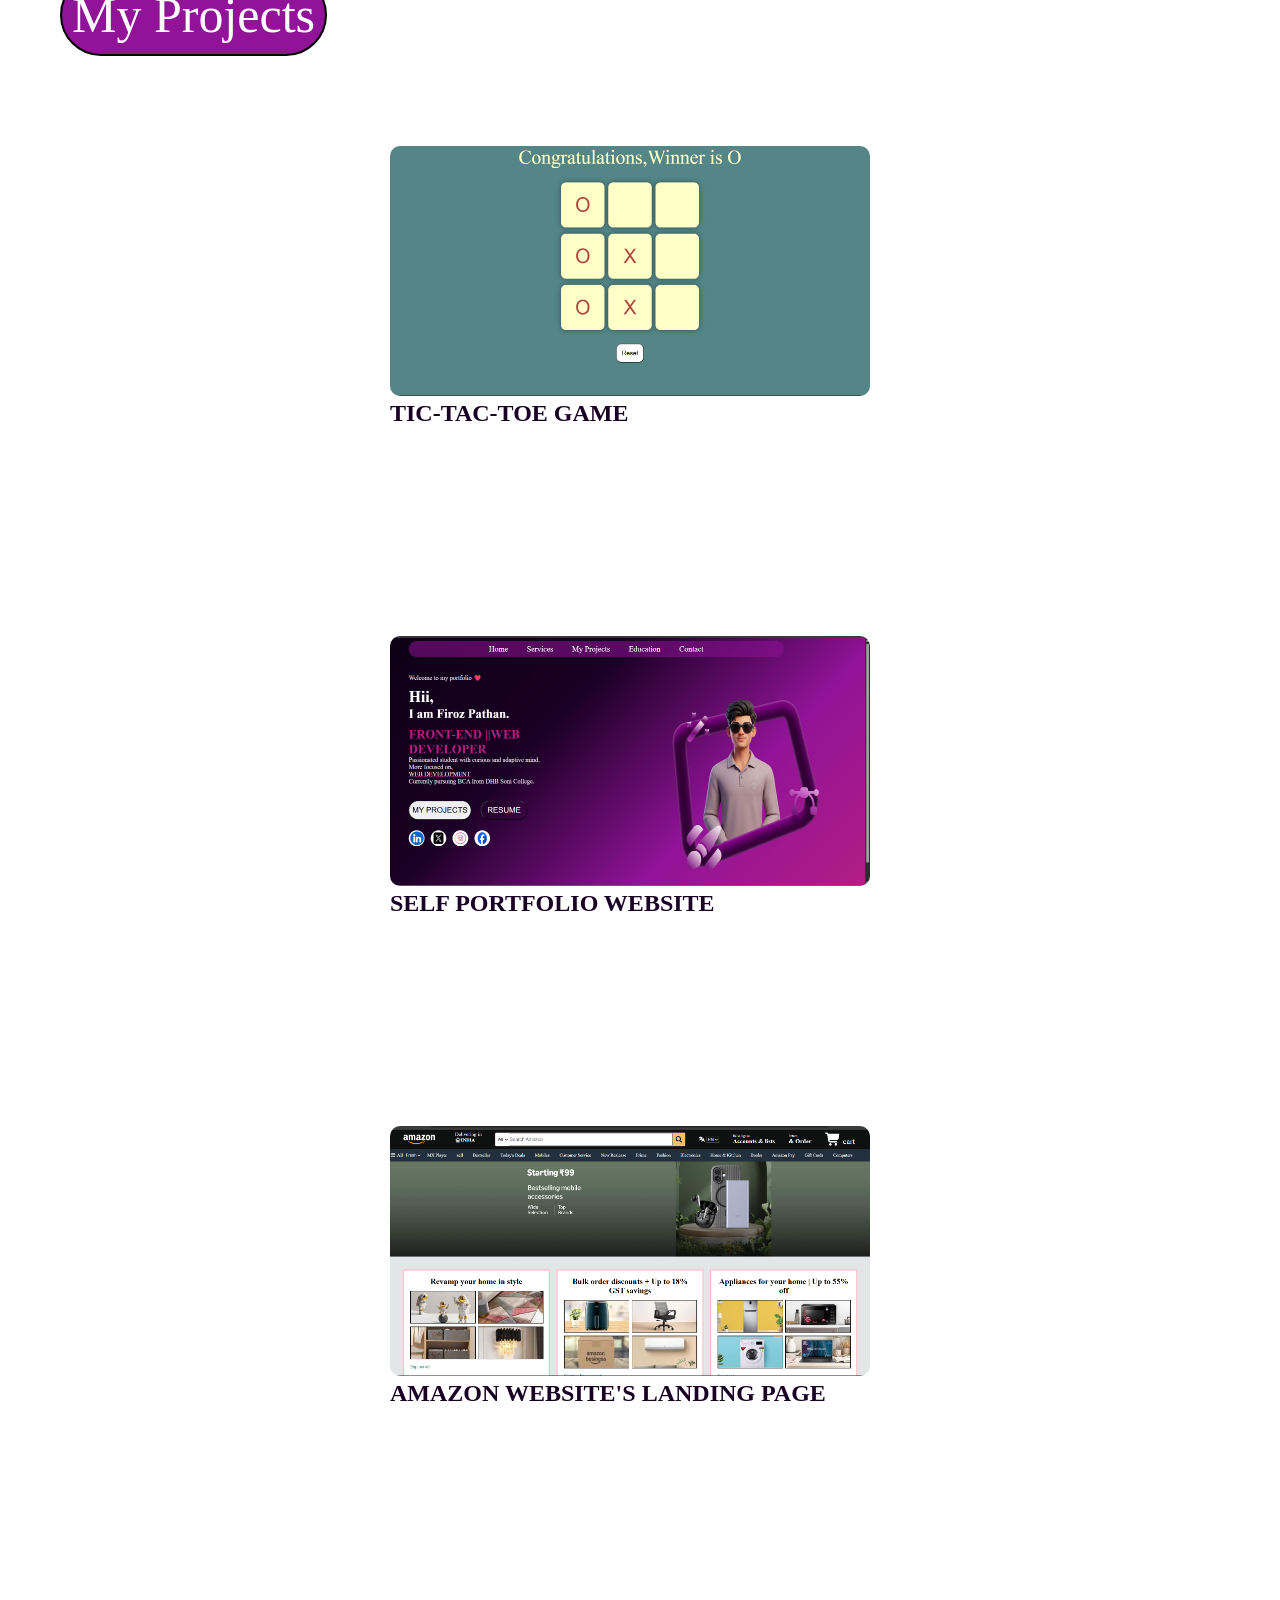
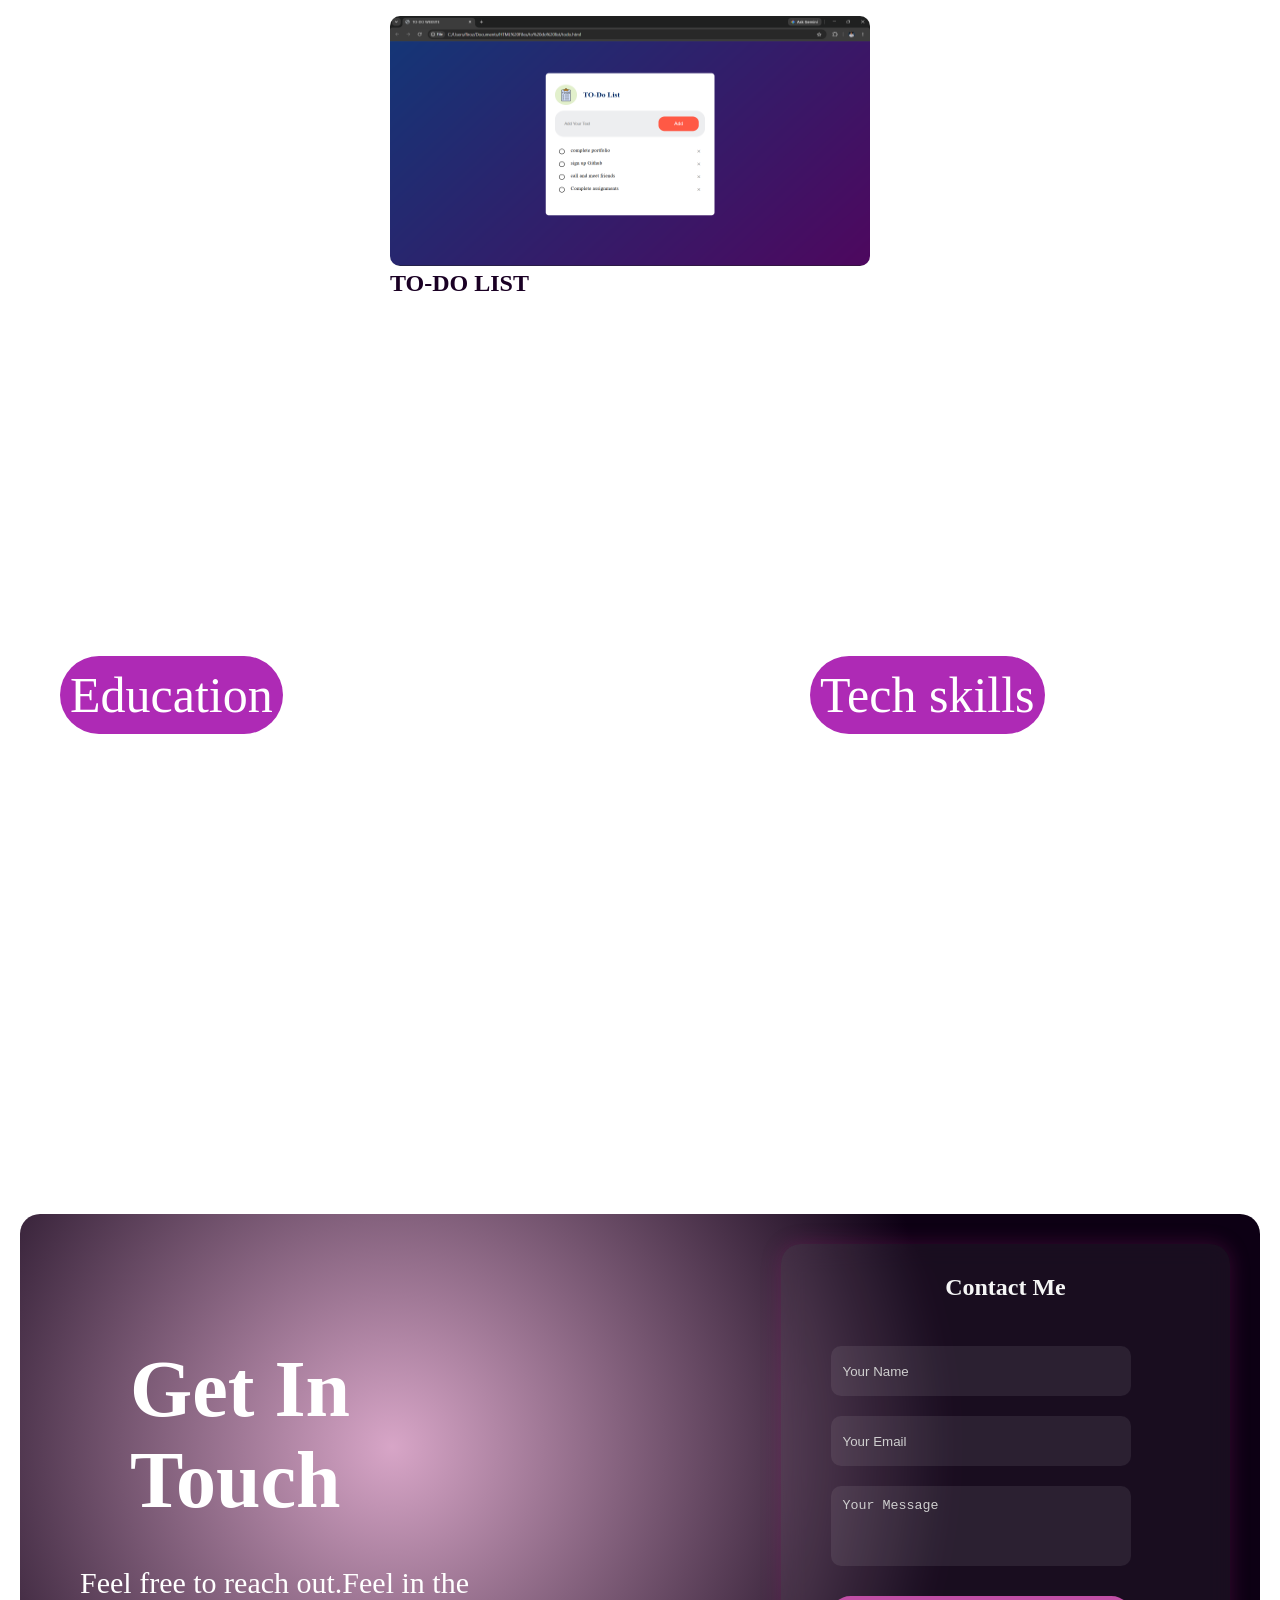
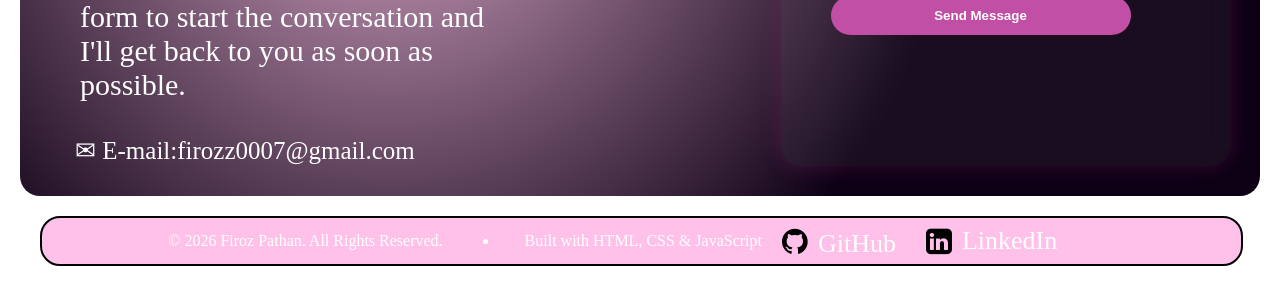
==== commit b7eef1bc: "added more js" ====
--- a/portfolio.html
+++ b/portfolio.html
@@ -17,7 +17,7 @@
             <a href="#educate">Education</a>        
             <a href="#contacts">Contact</a>        
         </div>
-        <div class="hero">
+        <div class="hero hidden">
             <div class="headings">
                 <p>Welcome to my portfolio ❤️</p><br>
                 <h1>Hii,</h1><h2>I am Firoz Pathan.</h2><br>
@@ -27,7 +27,8 @@
             </div>
             <div class="links">
             <a href="#proj"><button> MY PROJECTS</button></a>
-           <a href="Resume.pdf" target="_blank"><button id="butt">RESUME</button></a>
+           <!-- <a href="Resume.pdf" target="_blank"><button id="butt">RESUME</button></a> -->
+            <button id="butt" class="resume">RESUME</button>
             <a href="https://linkedin.com/in/firoz0007"><img src="download (1).png" ></a>
             <a href="https://github.com/firozz07"><img src="download git.png" ></a>
             <a href="https://www.instagram.com/firozz_07"><img src="download (3).png" ></a>
@@ -40,7 +41,7 @@
     </div>
     </div>
     <!-- about section -->
-     <div class="about">
+     <div class="about hidden">
         <div class="left2">
             <div class="aboutdata">
                 <h1 id="abbt">About Me </h1><br>
@@ -62,10 +63,10 @@
      </div>
      <!-- my projects section -->
       <h1 id="proj">My Projects</h1>
-      <div class="myproject">
+      <div class="myproject hidden">
         <div class="project-card"> 
-            <img src="Screenshot (43).png" alt="">
-            <h2> TIK-TAK -TOE GAME</h2><br>
+            <img src="Screenshot (43).png" class="tic-tac">
+            <h2> TIC-TAC-TOE GAME</h2><br>
             <p>tik tak toe game MULTIPLAYER with RESET button</p>
             <p>Used HTML,CSS & Javascript (DOM , EVENT LISTENERS , ARROW FUNCTIONS )</p>
             <ul>
@@ -74,8 +75,8 @@
             </ul>
             
         </div>
-        <div class="project-card">
-            <img src="Screenshot (42).png" alt="">
+        <div class="project-card hidden">
+            <img src="Screenshot (42).png" class="portfolio">
             <h2> SELF PORTFOLIO WEBSITE</h2><br>
             <p>Self portfolio with five SECTIONS and IMAGES with LINKS</p>
             <p>Used HTML,CSS & Javascript (DOM , EVENT LISTENERS , ARROW FUNCTIONS )</p>
@@ -85,19 +86,19 @@
             </ul>
 
         </div>
-        <div class="project-card">
-            <img src="Screenshot (44).png" alt="">
+        <div class="project-card hidden">
+            <img src="Screenshot (44).png" class="amazon">
             <h2> AMAZON WEBSITE'S LANDING PAGE</h2><br>
             <p>Amazon website's landing page clone almost similar.</p>
             <p>Used HTML & CSS (images , grid , flexbox , hover effects) </p><br>
             <ul>
                 <li> <a href="">Live Demo (Click)</a></li>
-                <li> <a href="">Source Code  (Click)</a></li>
+                <li> Source Code : <a href="https://github.com/firozz07/amazon-s-landing-page.git">GitHub</a></li>
             </ul>
 
         </div>
-        <div class="project-card">
-             <img src="Screenshot (53).png" alt="">
+        <div class="project-card hidden">
+             <img src="Screenshot (53).png" class="todo">
             <h2>TO-DO LIST</h2><br>
             <p>To-Do List Webpage</p>
             <p>Used HTML,CSS & Javascript (DOM , EVENT LISTENERS and Pseudo Elements)</p>
@@ -114,7 +115,7 @@
            <div class="edu_left"> 
             <h1 class="educate">Education</h1>
         
-      <div class="education">
+      <div class="education hidden">
         <ul>
             <li>SSC(10th) : 91%</li>
             <li>HSC(12th) :76%</li>
@@ -124,10 +125,10 @@
       </div>
       </div>
 
-      <div class="edu_right">
+      <div class="edu_right hidden">
         <h1 class="educate" id="firoz">Tech skills</h1>
 
-      <div class="tech_skill">
+      <div class="tech_skill hidden">
         <ul id="language">
             <h1>Languages : </h1>
             <li>PYTHON</li>
@@ -155,12 +156,12 @@
       </div>
 </div>
     <!-- contact section -->
-     <div class="contact-section" id="contacts">
+     <div class="contact-section hidden" id="contacts">
         <div class="left-text">
             <h1 class="touch">Get In Touch</h1>
             <p>Feel free to reach out.Feel in the form to start the conversation and I'll get back to you as soon as possible.</p>
             <div class="mail-info">
-                <p>&#9993;  E-mail:firozz0007@gmail.com</p>
+                <a href="mailto:firozz0007@gmail.com">&#9993;  E-mail:firozz0007@gmail.com</a>
             </div>
 
 
@@ -180,12 +181,14 @@
     </div>
      </div>
      
-</body>
+
 <footer>
      <p>© 2026 Firoz Pathan. All Rights Reserved.</p>
  <li> <p>Built with HTML, CSS & JavaScript</p></li>
  <i class="fa fa-github" id="git"><a href="https://github.com/firozz07">GitHub</a></i>
  <i class="fa fa-linkedin-square" id="linkedin"></i><a href="https://linkedin.com/in/firoz0007">LinkedIn</a>
- <h1>&#8593; Top</h1>
+ <h1 class="top_btn">&#8593; Top</h1>
+ <script src="portfolio.js"></script>
 </footer>
+</body>
 </html>
--- a/portfolio.css
+++ b/portfolio.css
@@ -204,6 +204,16 @@
 }
 
 
+.hidden {
+    opacity: 0;
+    transform: translateY(50px);
+    transition: all 1s ease;
+}
+
+.show {
+    opacity: 1;
+    transform: translateY(0);
+}
 .project-card{
     background: rgba(255,255,255,0.15);
     backdrop-filter: blur(10px);
@@ -363,8 +373,11 @@
     margin-top: 40px;
 
 }
-.mail-info p{
+.mail-info a{
     font-size: 25px;
+    color: #fff;
+    text-decoration: none;
+    margin-left: 25px;
 }
 .form{
     width: 450px;
@@ -495,4 +508,7 @@
 }
 footer h1:hover{
     scale: 1.4;
+}
+.top_btn{
+    cursor: pointer;
 }
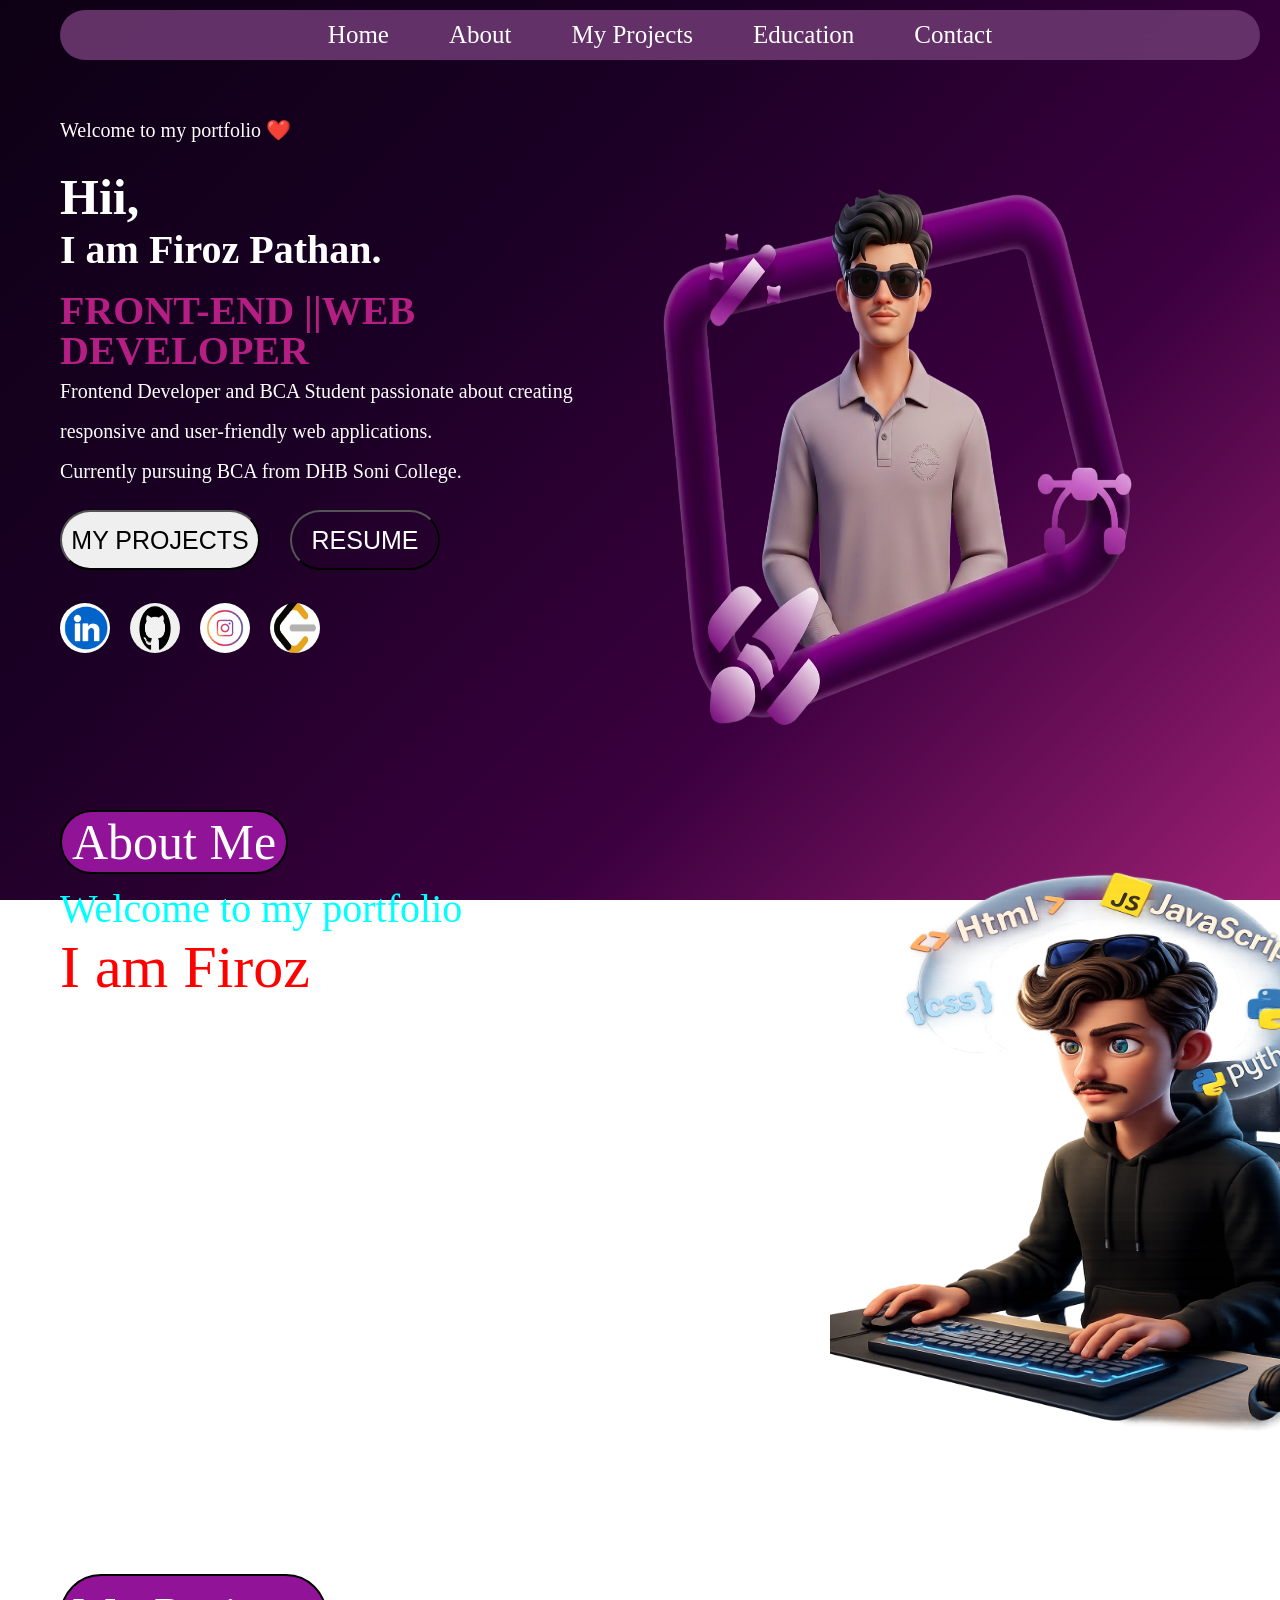
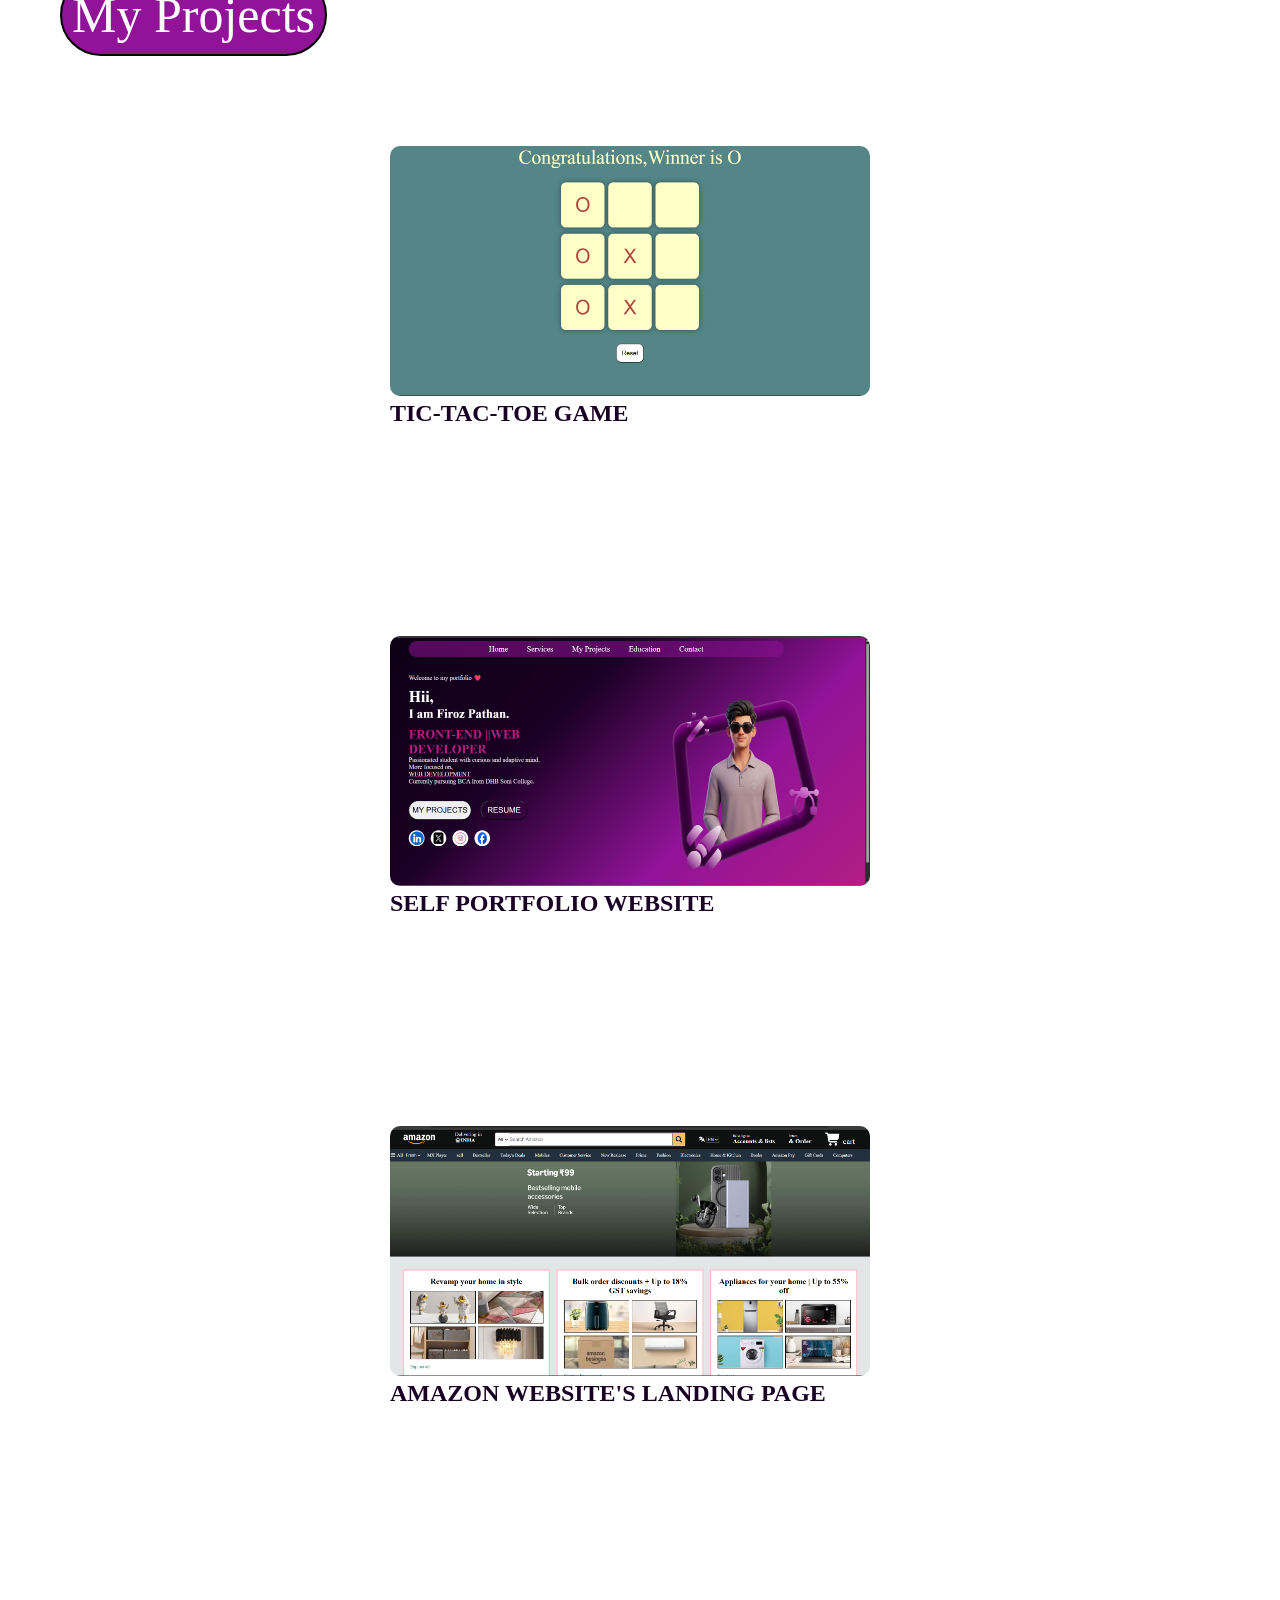
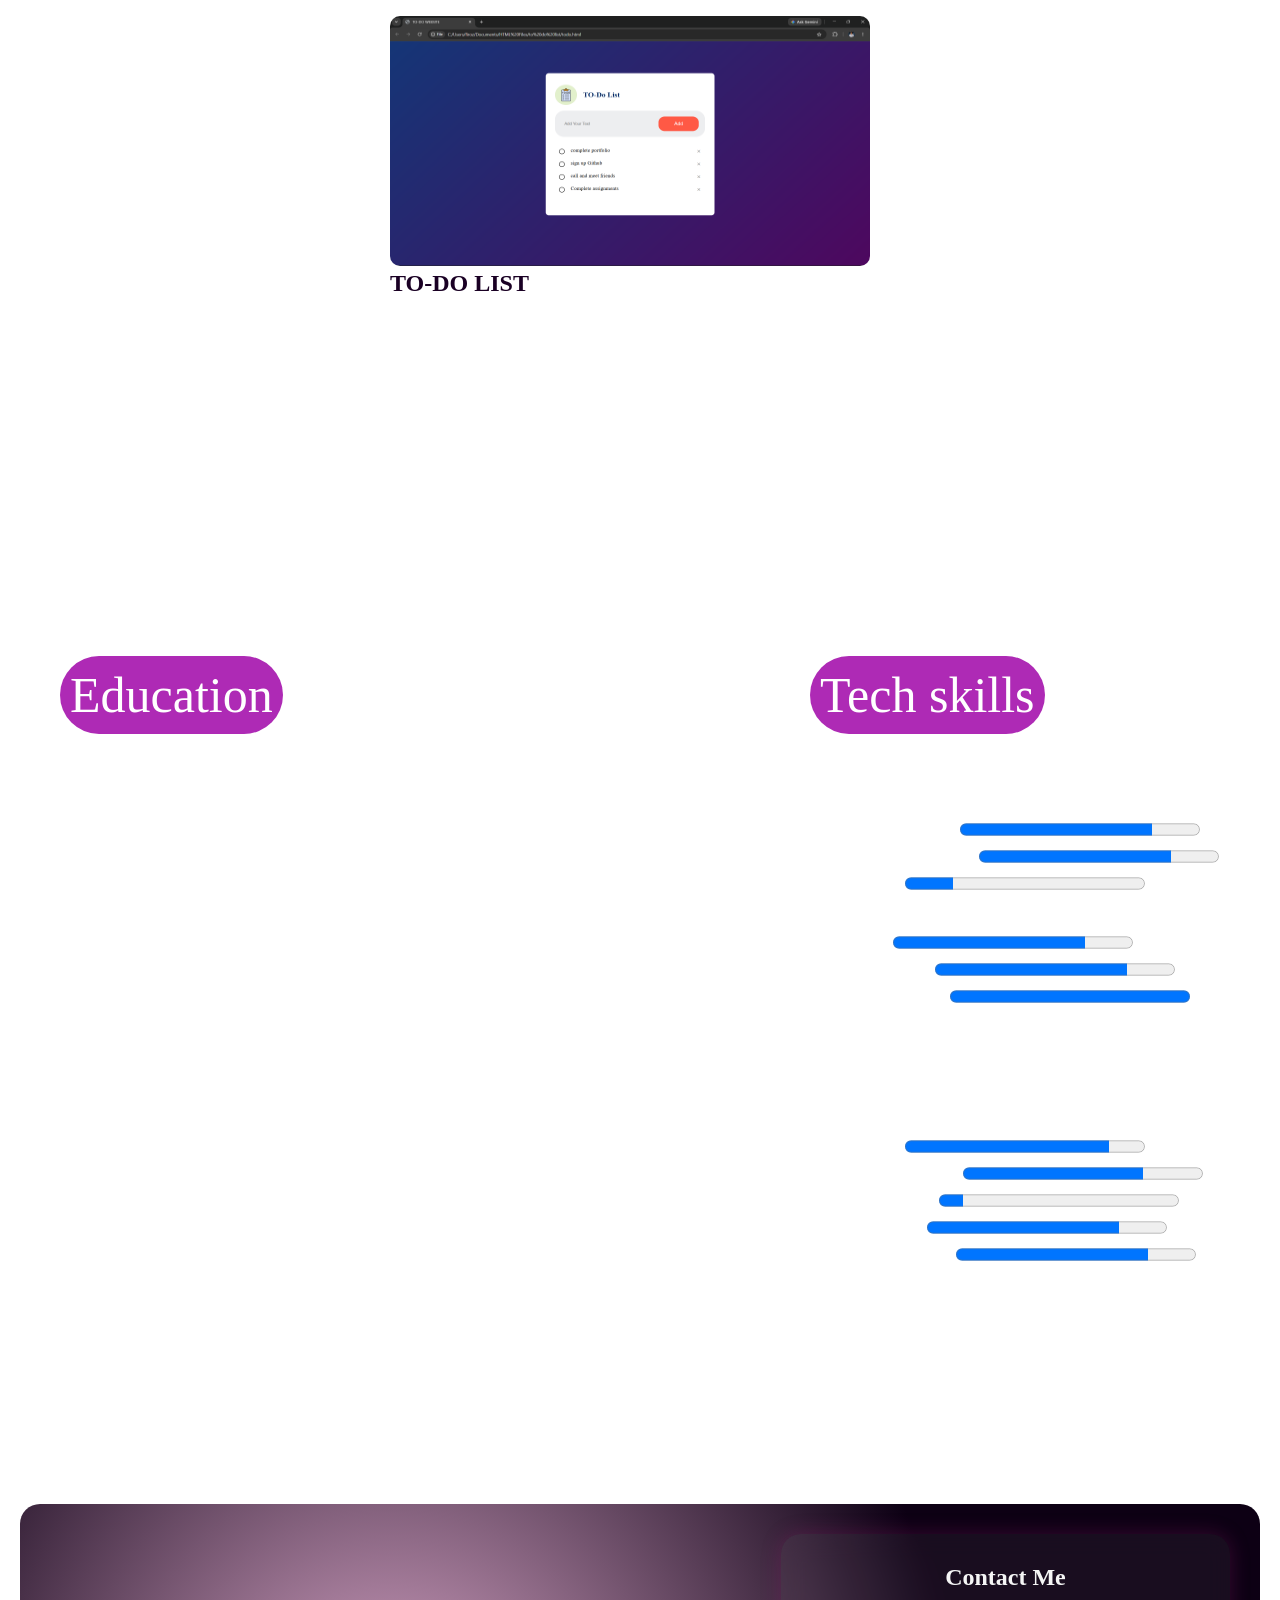
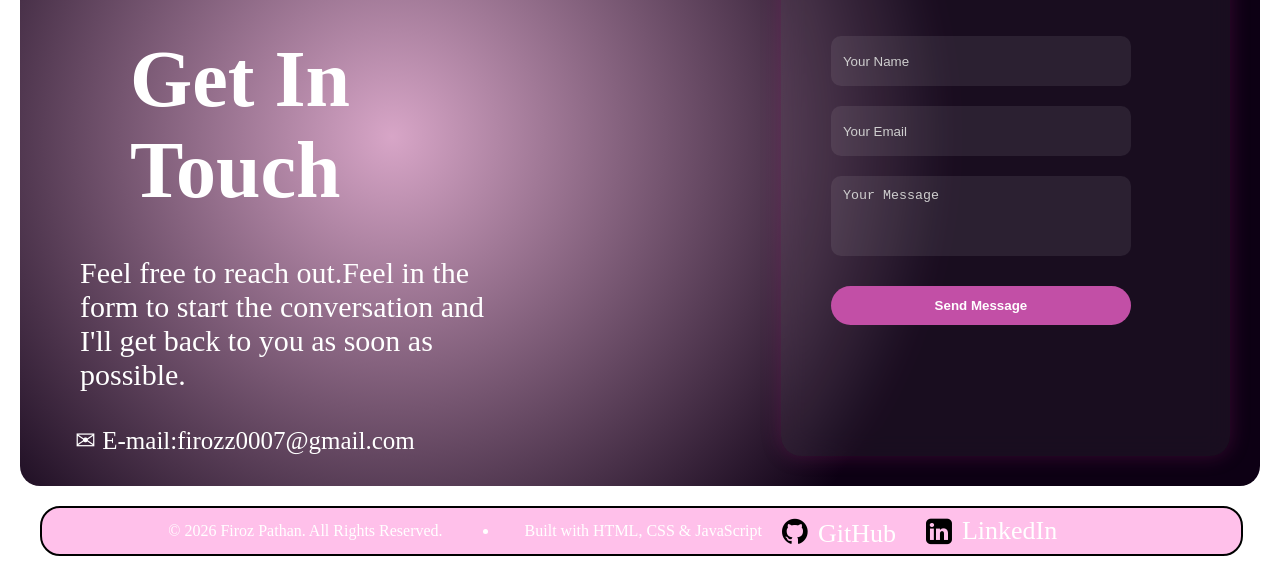
==== commit 40bf0280: "added progress bars" ====
--- a/portfolio.html
+++ b/portfolio.html
@@ -131,27 +131,29 @@
       <div class="tech_skill hidden">
         <ul id="language">
             <h1>Languages : </h1>
-            <li>PYTHON</li>
-            <li>C Programming</li>
-            <li>Java</li>
+            <li><label>PYTHON :<progress value="80" max="100"></progress> 80%</label></li>
+            <li><label>C Language :<progress value="80" max="100"></progress> 80%</label></li>
+            <li><label>Java :<progress value="20" max="100"></progress> 20%</label></li>
             <h1>Tools : </h1>
-            <li>Git</li>
-            <li>GitHub</li>
-            <li>VS Code</li>
+            <li><label>Git :<progress value="80" max="100"></progress> 80%</label></li>
+            <li><label>GitHub :<progress value="80" max="100"></progress> 80%</label></li>
+            <li><label>VS Code :<progress value="100" max="100"></progress> 100%</label></li>
         </ul>
-         
+         </div>
+         <div class="tech_skill hidden ">
          <ul id="front">
            <h1>Front-End Skills : </h1>
-            <li> HTML</li>
-            <li>CSS</li>
-            <li>JavaScript</li>
-            <li>React (learning)</li>
-            <li>Jquery</li>
-            <li>Bootstrap</li><br>
-            
+            <li><label>HTML :<ogress value="90" max="100"><ogress> 90%</label></li>
+            <li><label>CSS :<progress value="85" max="100"></progress> 85%</label></li>
+            <li><label>JavaScript :<progress value="75" max="100"></progress> 70%</label></li>
+            <li><label>React js :<progress value="10" max="100"></progress> 10%</label></li>
+            <li><label>Jquery :<progress value="80" max="100"></progress> 80%</label></li>
+            <li><label>Bootstrap :<progress value="80" max="100"></progress> 80%</label></li>
         </ul>
+      </div>
 
-      </div>
+     
+
       </div>
       </div>
 </div>
--- a/portfolio.css
+++ b/portfolio.css
@@ -304,7 +304,6 @@
     font-size:24px;
     line-height: 40px;
 }
-
 .eduskill{
     display: flex;
 }
@@ -333,12 +332,15 @@
     margin-top: 0px;
 }
 #front{
-    margin-left: 120px;
+    margin-left: 20px;
 }
 .tech_skill h1{
     font-size: 28px;
     margin-left: 0;
 }
+.tech_skill progress{
+    margin-left: 10px;
+    height: 25px;}
 @media(max-width:450px){
     .edu_right{
         margin-left: 30px;
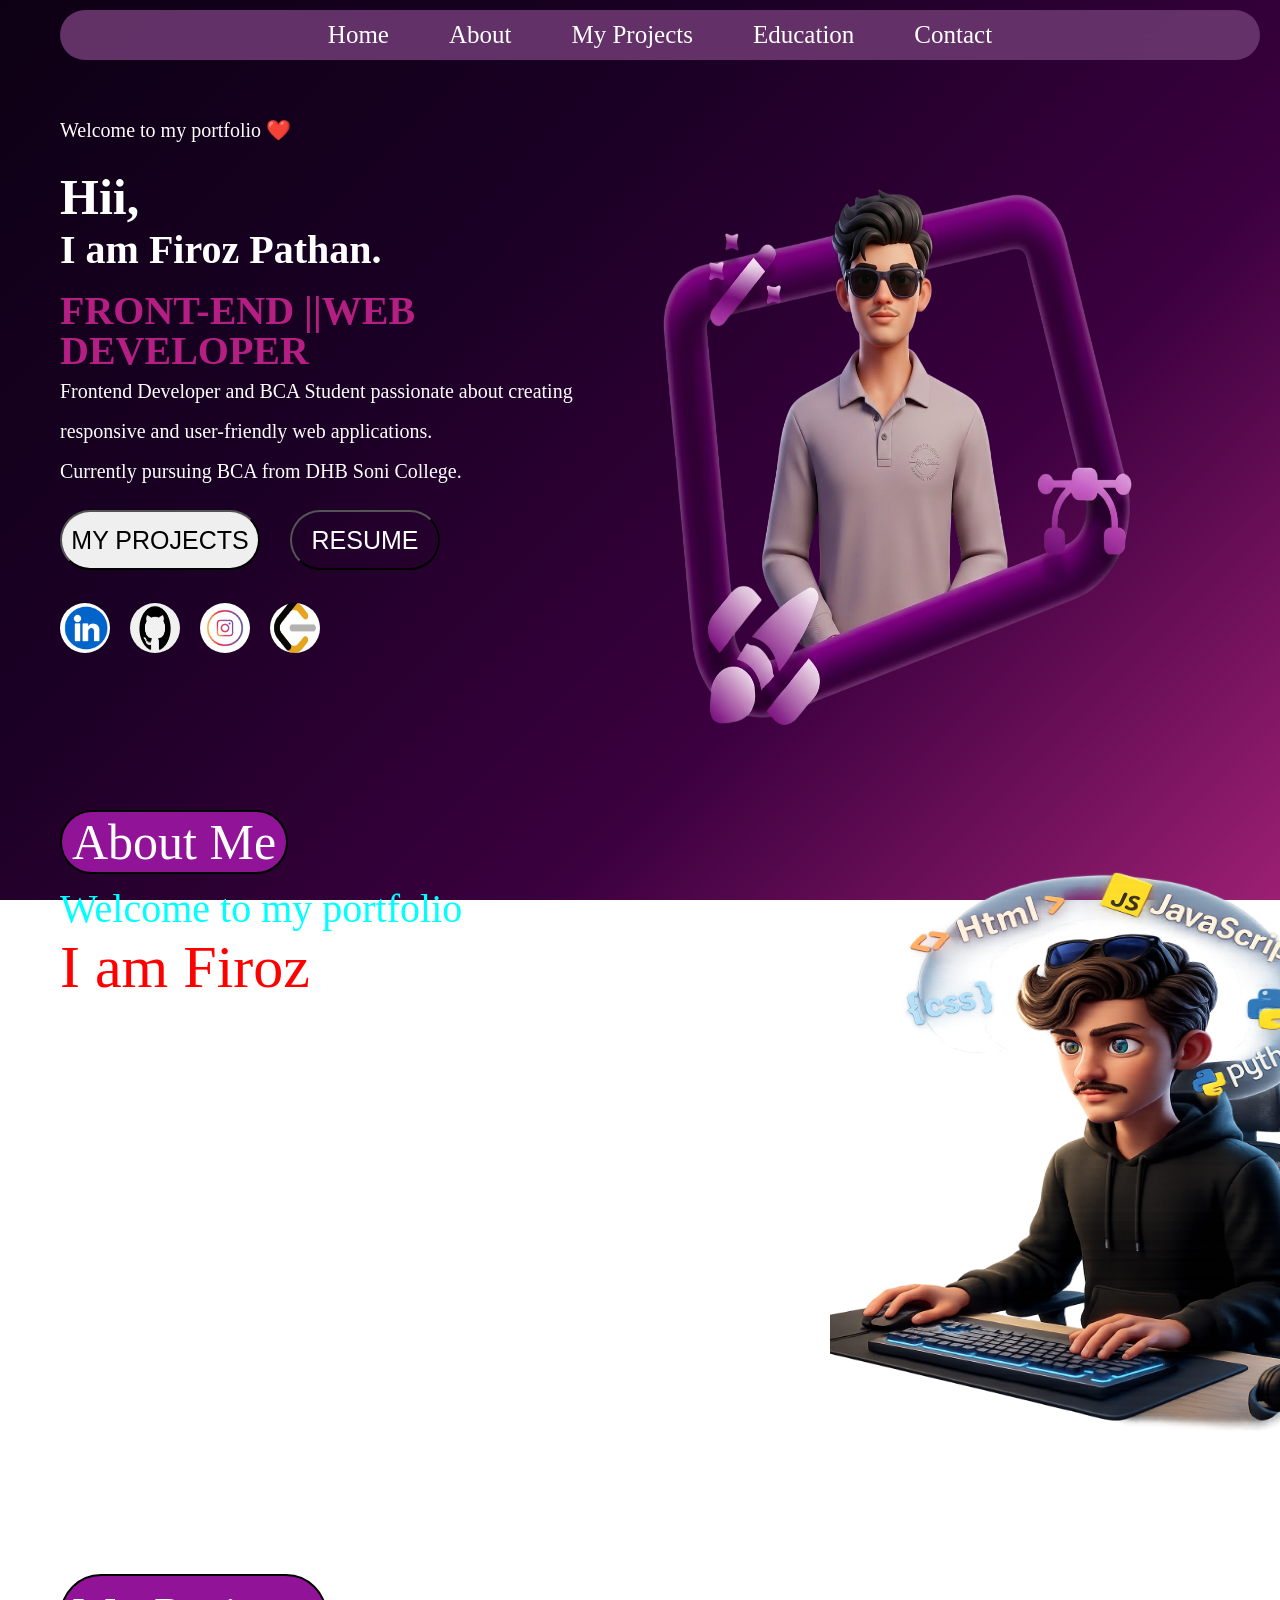
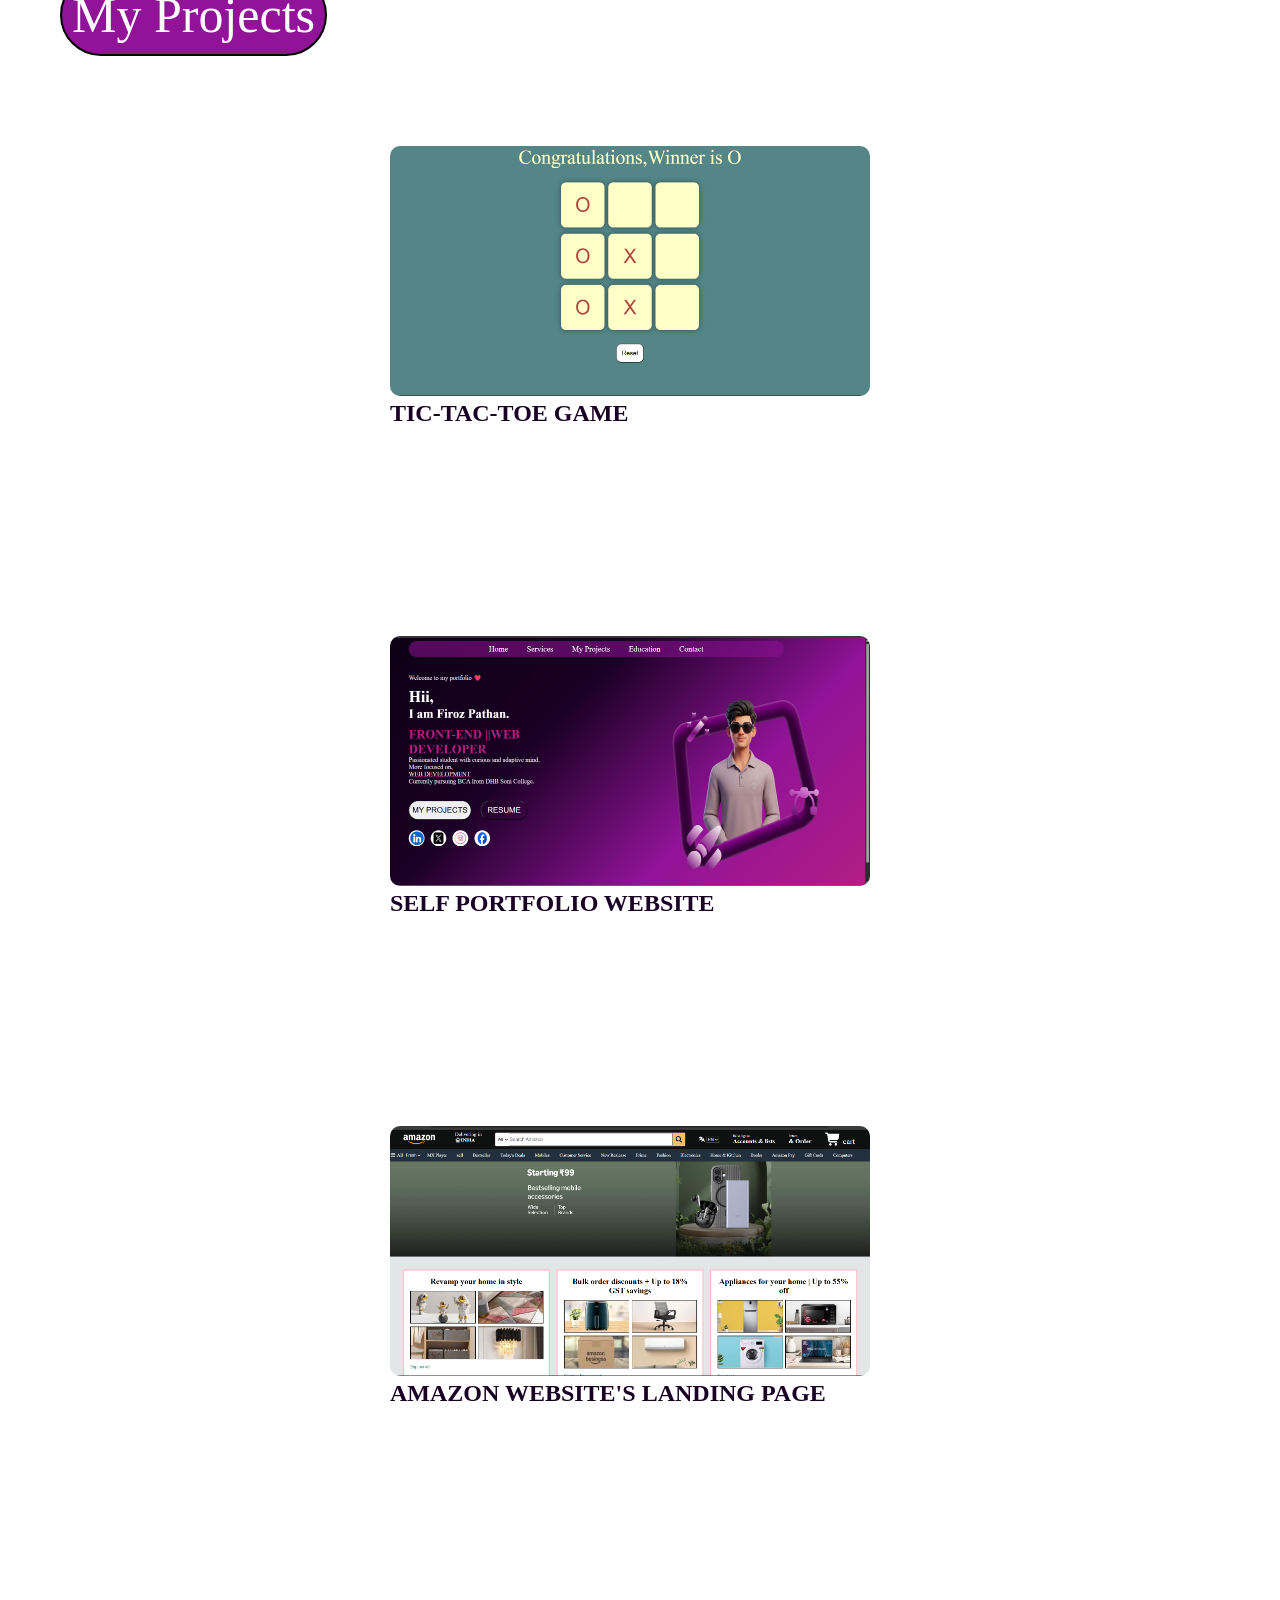
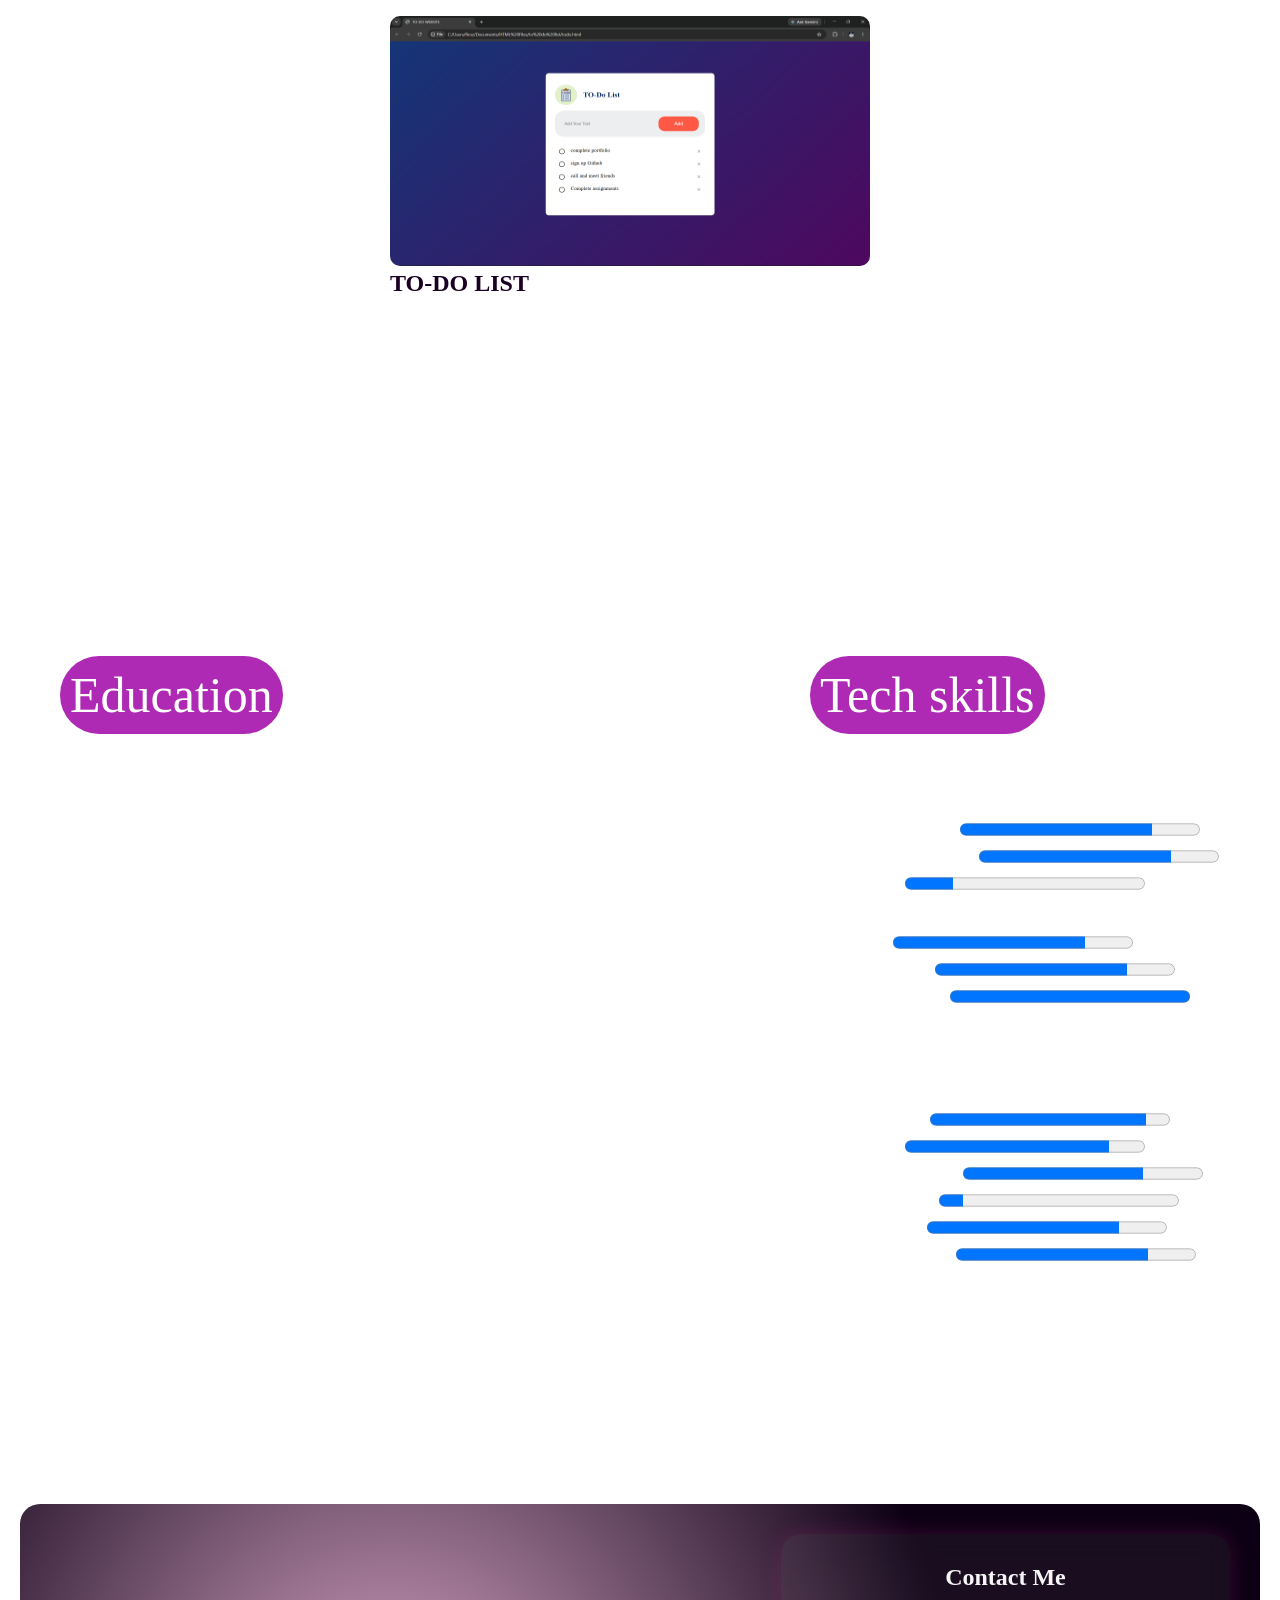
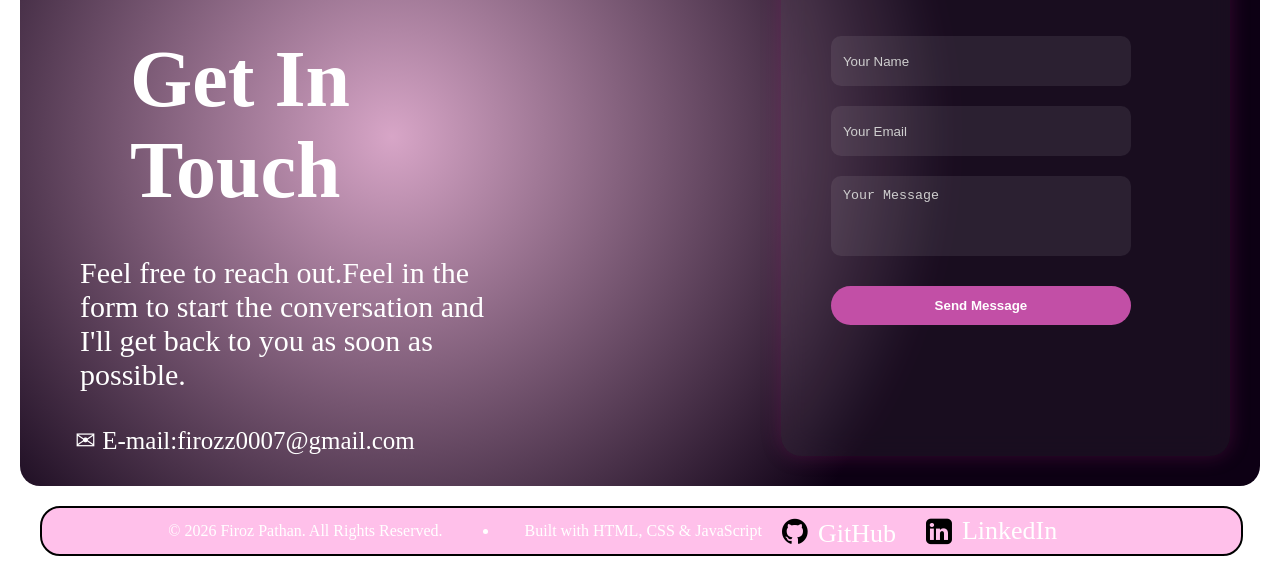
==== commit 9c8d6771: "fixed" ====
--- a/portfolio.html
+++ b/portfolio.html
@@ -143,7 +143,7 @@
          <div class="tech_skill hidden ">
          <ul id="front">
            <h1>Front-End Skills : </h1>
-            <li><label>HTML :<ogress value="90" max="100"><ogress> 90%</label></li>
+            <li><label>HTML :<progress value="90" max="100"><progress> 90%</label></li>
             <li><label>CSS :<progress value="85" max="100"></progress> 85%</label></li>
             <li><label>JavaScript :<progress value="75" max="100"></progress> 70%</label></li>
             <li><label>React js :<progress value="10" max="100"></progress> 10%</label></li>
--- a/portfolio.css
+++ b/portfolio.css
@@ -453,11 +453,12 @@
     }
     .left-text{
         font-size: 16px;
-        width: 400px;
-        height: 600px;
+        width: 450px;
+        height: 800px;
     }
     .contact-section{
-        width: 450px;
+        width: 1140px;
+        height: 750px;
     }
 }
 footer{
@@ -513,4 +514,51 @@
 }
 .top_btn{
     cursor: pointer;
+}
+@media (max-width: 450px) {
+
+    footer{
+        width: 1100px;
+        flex-direction: row;
+        text-align: center;
+        padding: 15px 0;
+        margin-top: 30px;
+        justify-content: space-evenly;
+    }
+
+    footer p{
+        margin: 8px 0;
+        display: block;
+        font-size: 14px;
+    }
+
+    footer li{
+        margin: 8px 0;
+        list-style: none;
+    }
+
+    footer a{
+        font-size: 18px;
+        margin: 5px;
+    }
+
+    #git,
+    #linkedin{
+        font-size: 22px;
+        margin-left: 0;
+    }
+
+    footer h1{
+        position: static; /* removes left:220px */
+        margin-top: 10px;
+        font-size: 18px;
+    }
+    .top_btn{
+        margin-left: 60px;
+    }
+}
+@media(max-width:330px){
+    #proj{
+        width: 300px;
+    }
 }
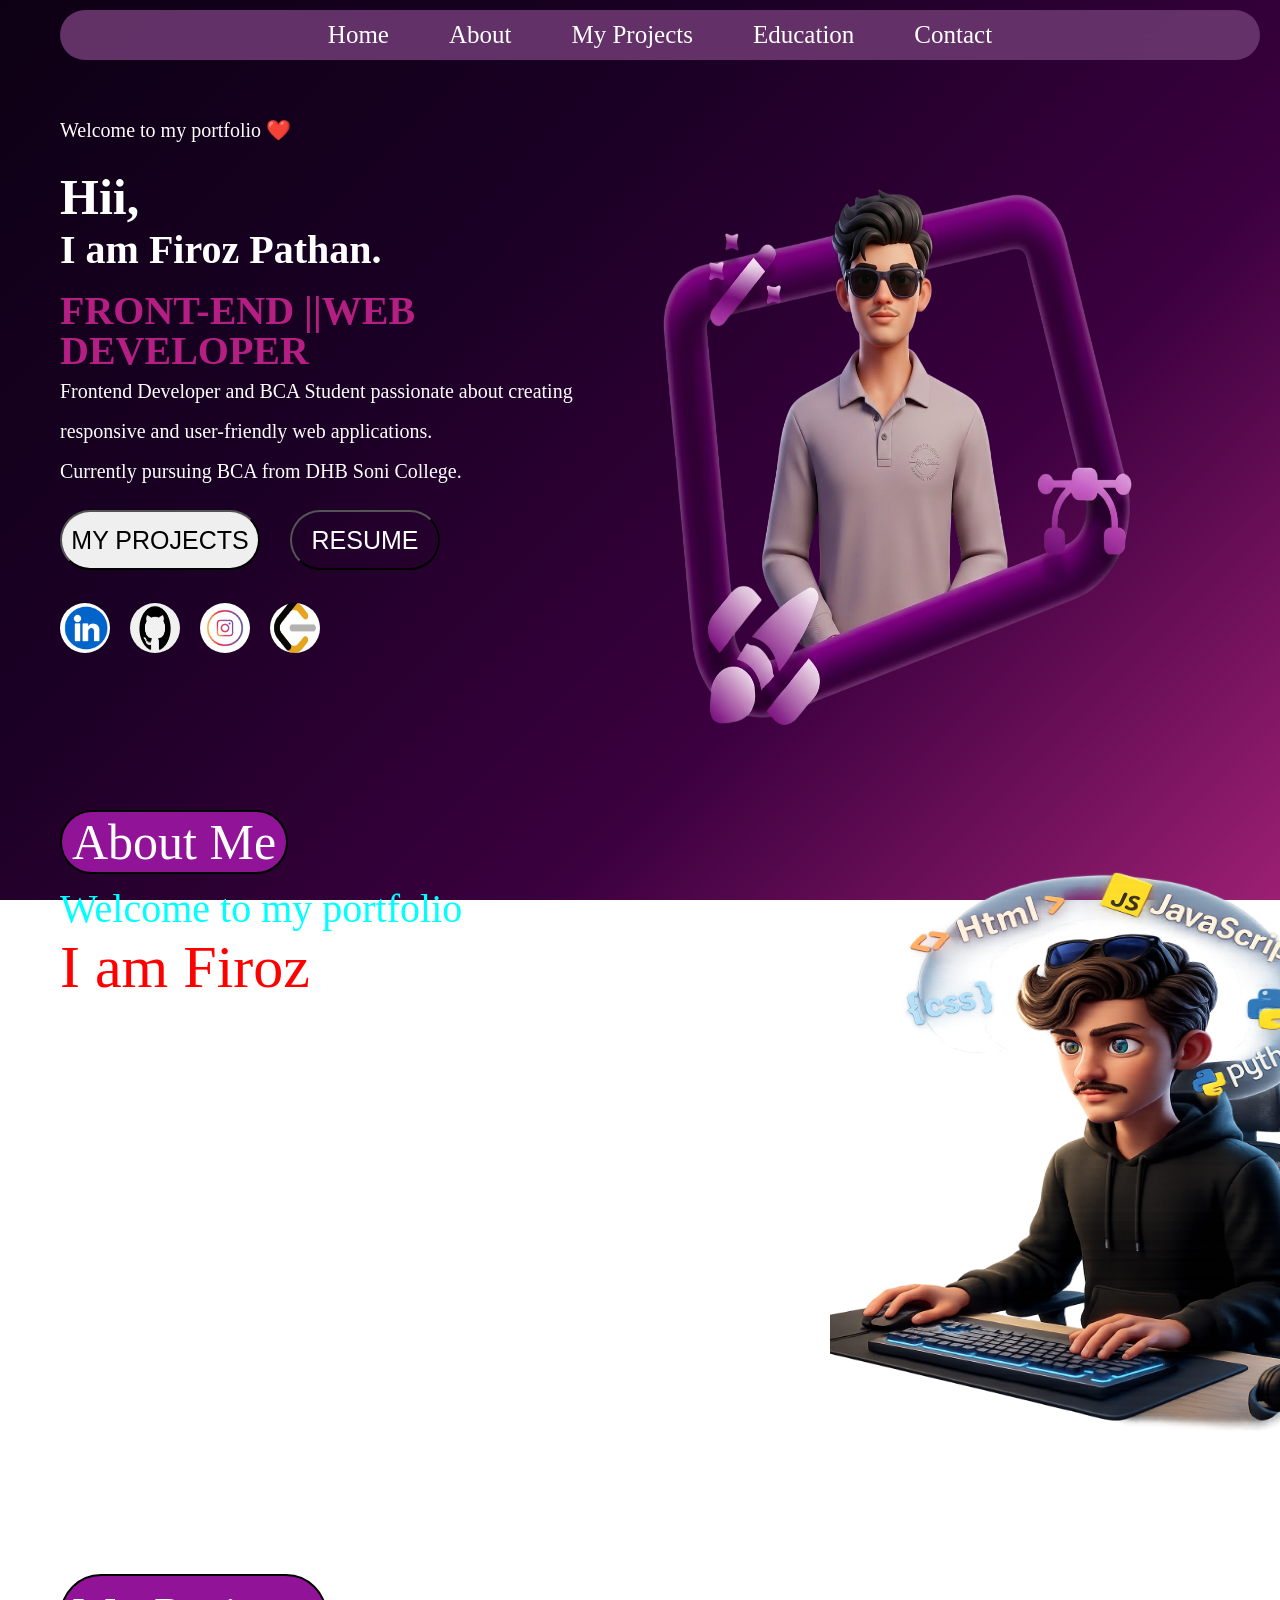
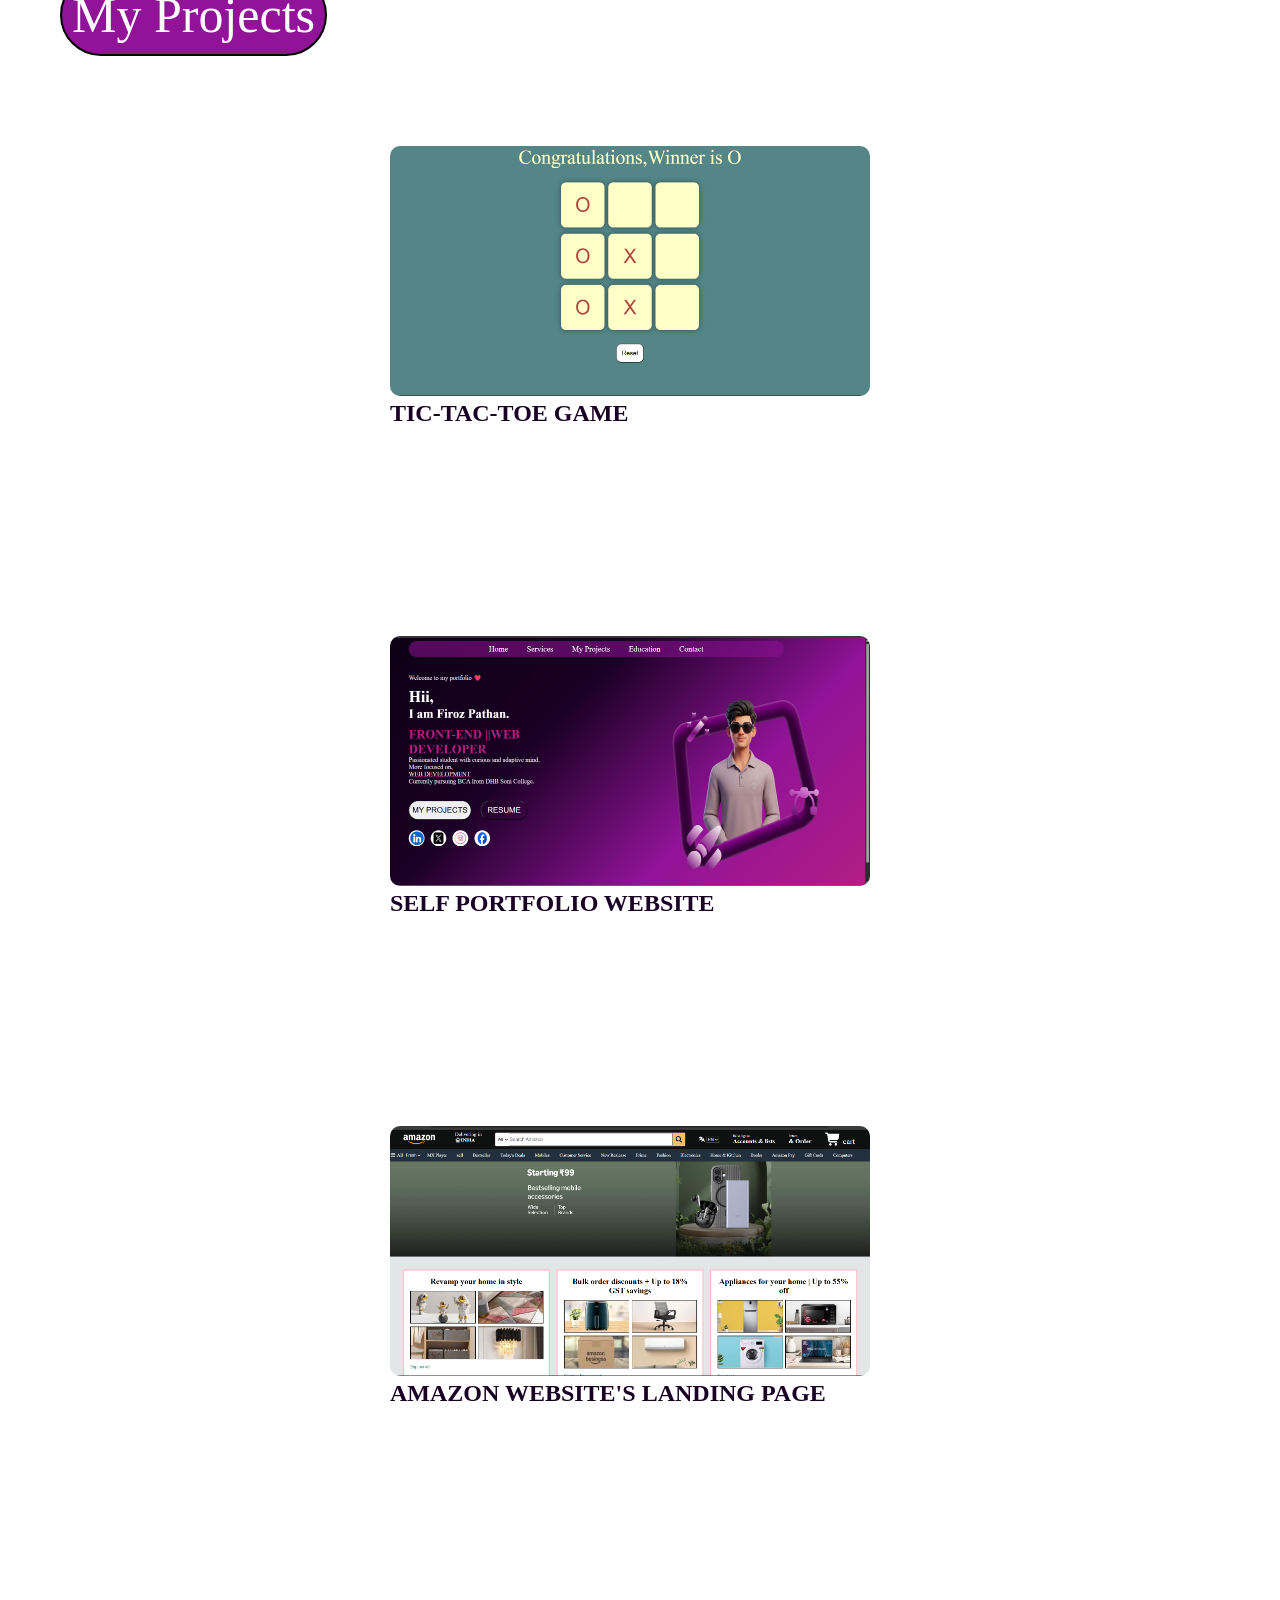
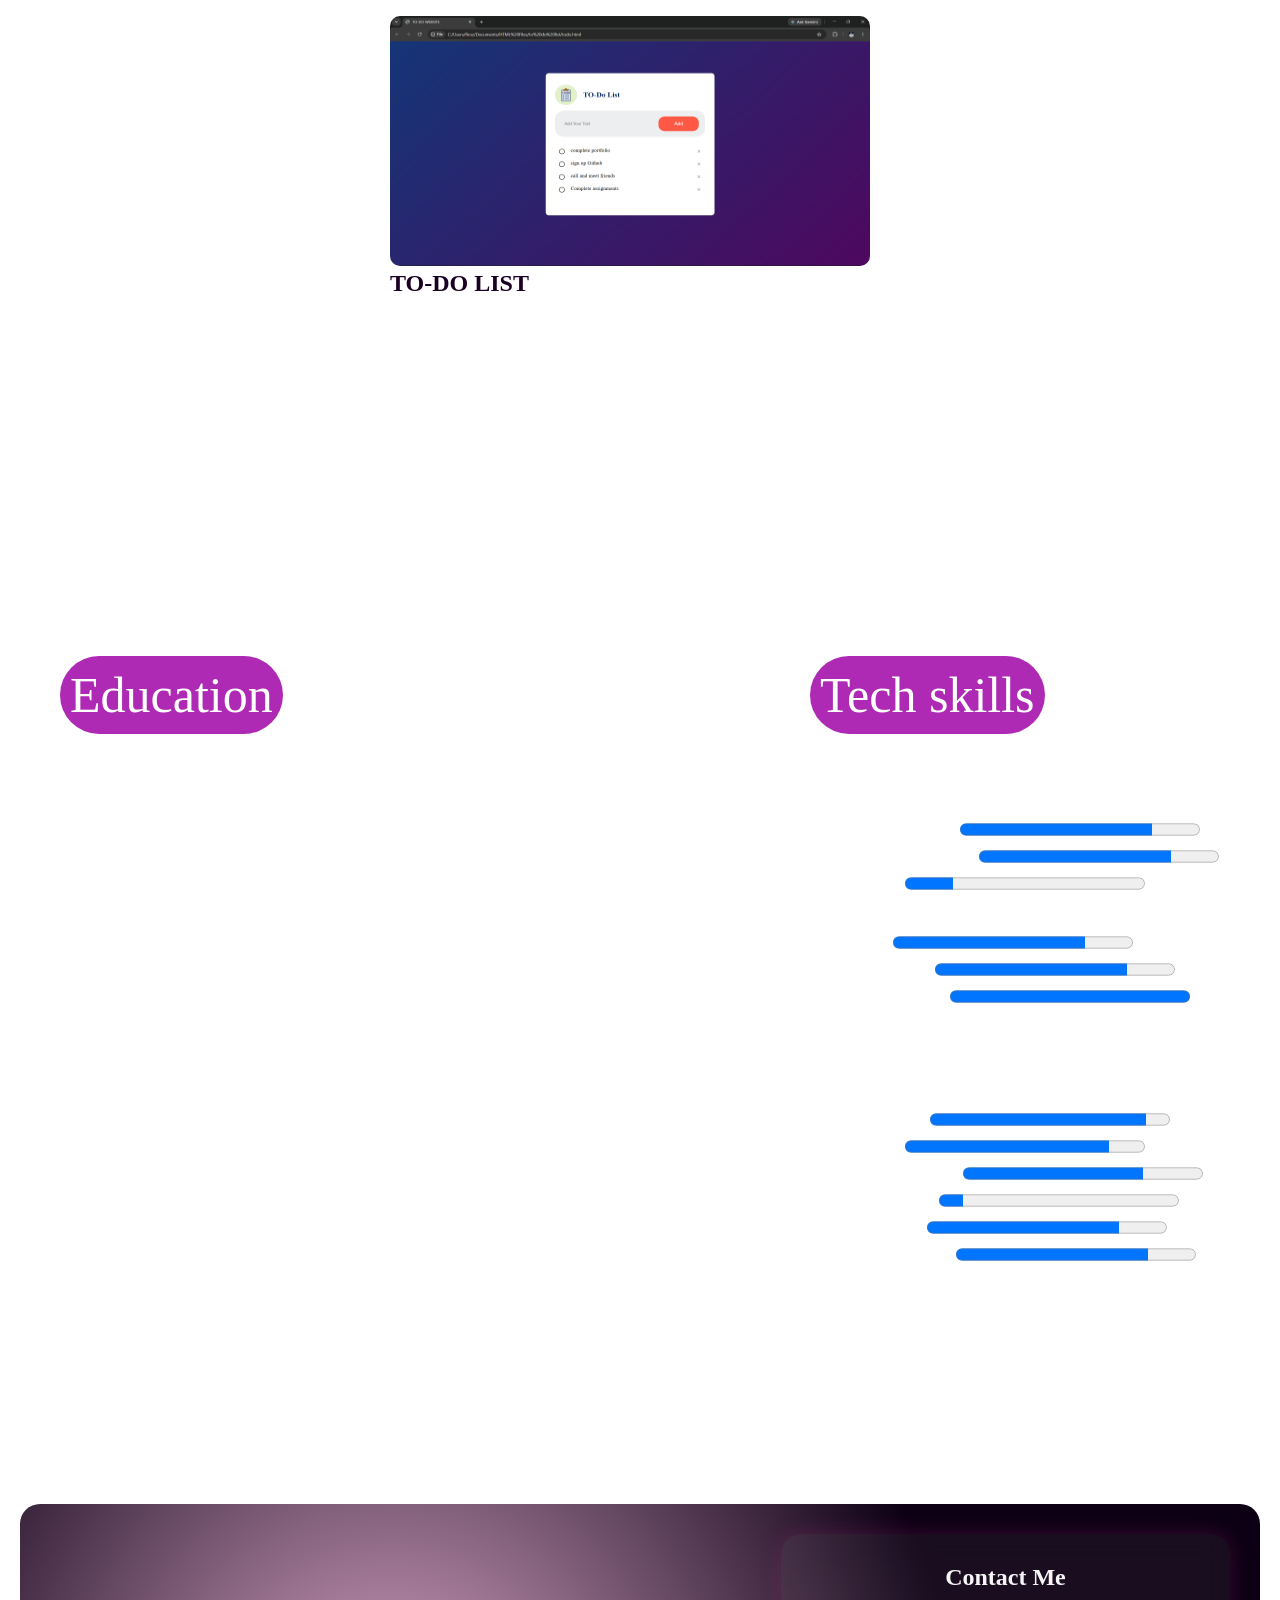
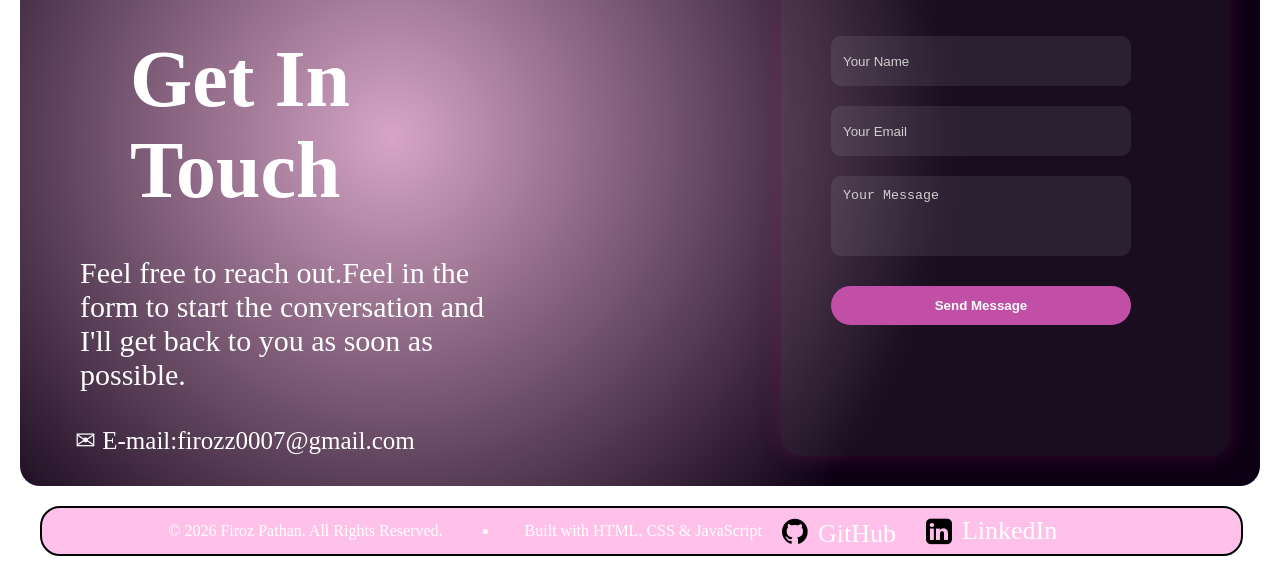
==== commit 94ae293b: "added favicon" ====
--- a/portfolio.html
+++ b/portfolio.html
@@ -4,6 +4,7 @@
     <meta charset="UTF-8">
     <meta name="viewport" content="width=device-width, initial-scale=1.0">
     <title>Portfolio</title>
+    <link rel="icon" type="image/png" href="favicon.png">
     <link rel="stylesheet" href="portfolio.css">
     <link rel="stylesheet" href="https://cdnjs.cloudflare.com/ajax/libs/font-awesome/4.7.0/css/font-awesome.min.css">
 </head>
